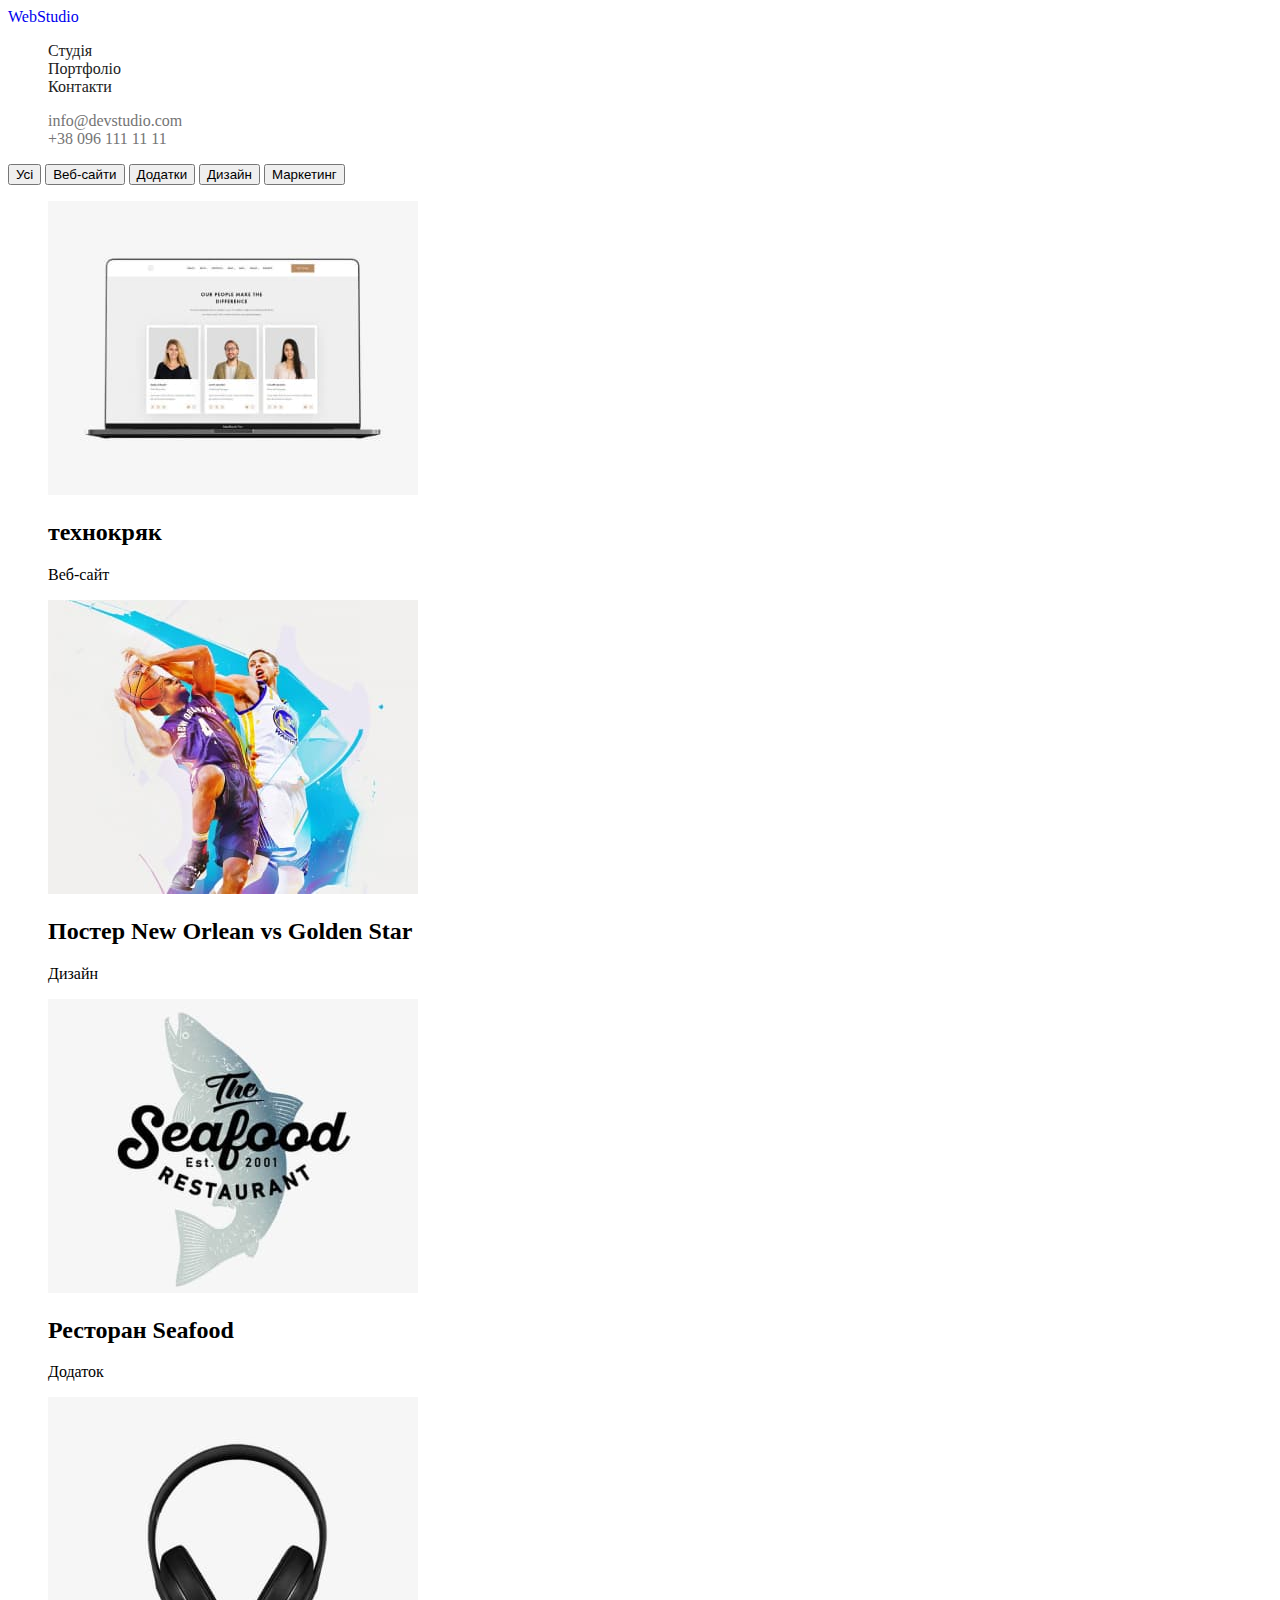
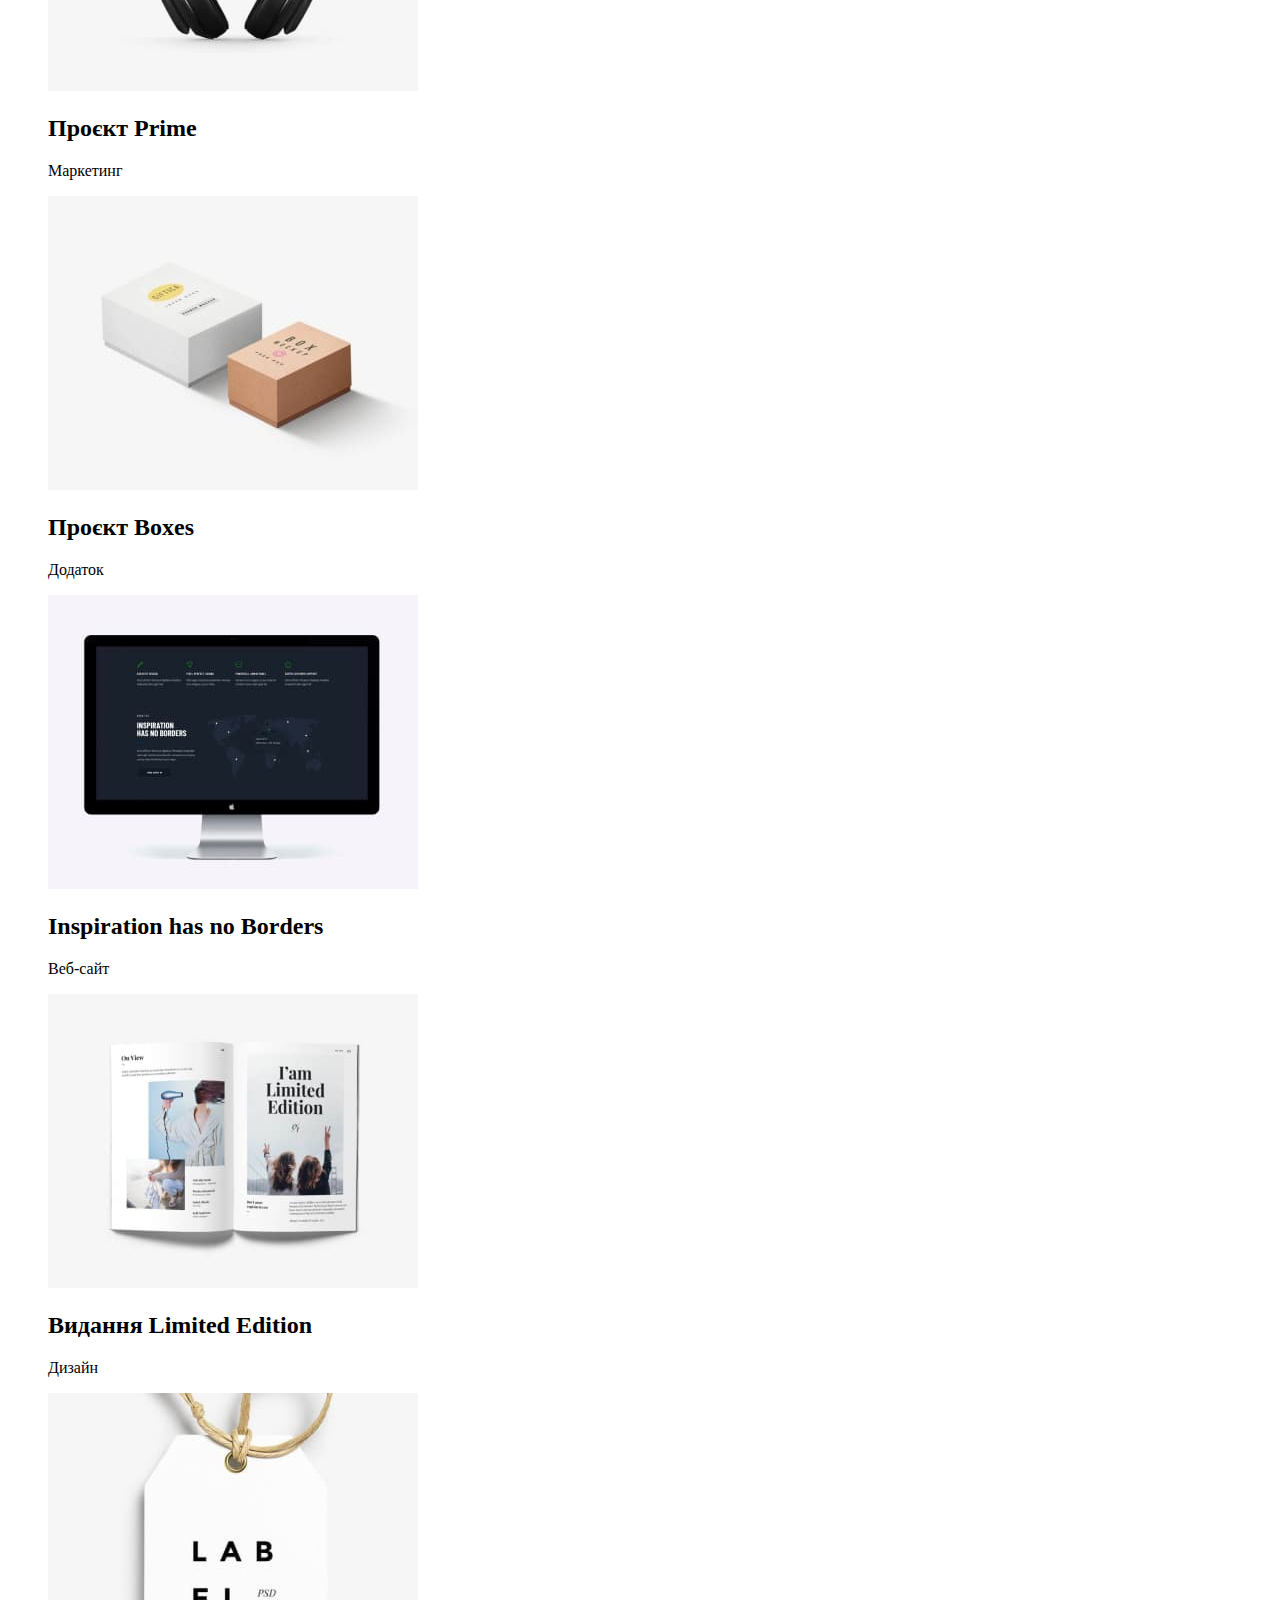
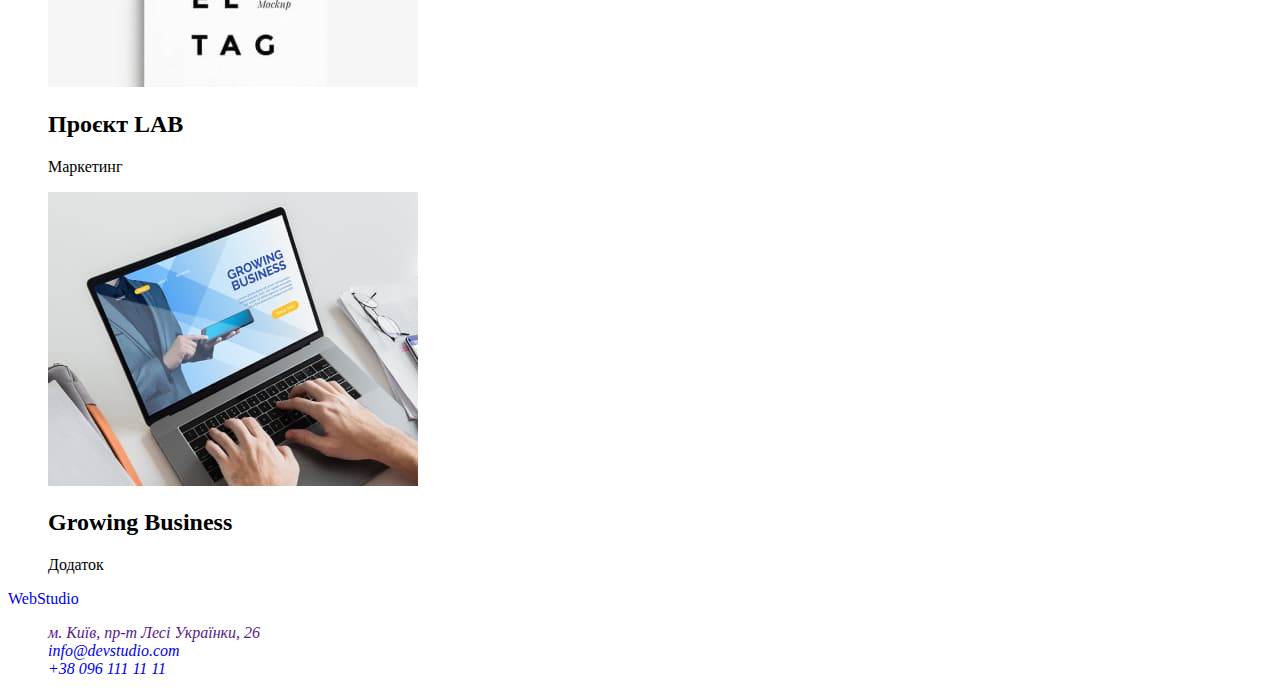
==== portfolio.html @ ac85547f "day-two-work" ====
<!DOCTYPE html>
<html lang="uk">
  <head>
    <meta charset="UTF-8" />
    <meta http-equiv="X-UA-Compatible" content="IE=edge" />
    <meta name="viewport" content="width=device-width, initial-scale=1.0" />
    <title>Document</title>
    <link rel="stylesheet" href="./css/styles.css" />
  </head>
  <body>
    <header class="main-header">
      <nav>
        <a href="/"> WebStudio </a>
        <ul class="header-nav">
          <li><a class="header-nav" href="">Студія</a></li>
          <li><a class="header-nav" href="">Портфоліо</a></li>
          <li><a class="header-nav" href="">Контакти</a></li>
        </ul>
      </nav>
      <div>
        <ul>
          <li><a class="header-info" href="mailto:info@devstudio.com">info@devstudio.com</a></li>
          <li><a class="header-info" href="tel:+380961111111">+38 096 111 11 11</a></li>
        </ul>
      </div>
    </header>
    <main>
      <h1 class="title" hidden>заголовок 1</h1>
      <button type="button">Усі</button>
      <button type="button">Веб-сайти</button>
      <button type="button">Додатки</button>
      <button type="button">Дизайн</button>
      <button type="button">Маркетинг</button>
      <ul>
        <li>
          <img
            src="./images/portfolio/people.jpg"
            alt="ноутбук з видкритою сторінкою з людьми"
            width="370"
            height="294"
          />
          <h2>технокряк</h2>
          <p>Веб-сайт</p>
        </li>
        <li>
          <img
            src="./images/portfolio/basketball.jpg"
            alt="Постер з двума професійними гравцями в баскетбол"
            width="370"
            height="294"
          />
          <h2>Постер New Orlean vs Golden Star</h2>
          <p>Дизайн</p>
        </li>
        <li>
          <img
            src="./images/portfolio/seafood_logo.jpg"
            alt="Лого рибного ресторану "
            width="370"
            height="294"
          />
          <h2>Ресторан Seafood</h2>
          <p>Додаток</p>
        </li>
        <li>
          <img
            src="./images/portfolio/headphones.jpg"
            alt="повнорозмірні навушники"
            width="370"
            height="294"
          />
          <h2>Проєкт Prime</h2>
          <p>Маркетинг</p>
        </li>
        <li>
          <img
            src="./images/portfolio/boxes.jpg"
            alt="дві коробки на столі"
            width="370"
            height="294"
          />
          <h2>Проєкт Boxes</h2>
          <p>Додаток</p>
        </li>
        <li>
          <img
            src="./images/portfolio/imac.jpg"
            alt="компьютер з відкритою презентаціею"
            width="370"
            height="294"
          />
          <h2 lang="en">Inspiration has no Borders</h2>
          <p>Веб-сайт</p>
        </li>
        <li>
          <img
            src="./images/portfolio/book.jpg"
            alt="відкріта книга з різними фото"
            width="370"
            height="294"
          />
          <h2>Видання Limited Edition</h2>
          <p>Дизайн</p>
        </li>
        <li>
          <img
            src="./images/portfolio/tag.jpg"
            alt="бірка з надписом lab el tag"
            width="370"
            height="294"
          />
          <h2>Проєкт LAB</h2>
          <p>Маркетинг</p>
        </li>
        <li>
          <img
            src="./images/portfolio/macbook.jpg"
            alt="людина розроблюе рекламу"
            width="370"
            height="294"
          />
          <h2 lang="en">Growing Business</h2>
          <p>Додаток</p>
        </li>
      </ul>
    </main>
    <footer>
      <a href="/"> WebStudio </a>
      <address>
        <ul>
          <li><a href=""> м. Київ, пр-т Лесі Українки, 26 </a></li>
          <li><a href="mailto:info@devstudio.com">info@devstudio.com</a></li>
          <li><a href="tel:+380961111111">+38 096 111 11 11</a></li>
        </ul>
      </address>
    </footer>
  </body>
</html>
---- css/styles.css ----
:root {
        --brand-color-main: #212121;
        --brand-color-text: #757575;
        --brand-color-focus: #2196f3;
        --brand-background-color: #2f303a;
        --brand-secondery-background:#F5F4FA;
        --main-white: #ffffff ;
    }

 a {
    text-decoration: none;
}

 ul {
     list-style-type: none;
 }

 button {
      cursor: pointer;
  }

 body {
     background-color: var(--main-white);
     font-family: 'Roboto';
 }

 /* header */

 .logo-link {
    color: var(--brand-color-focus);
}

 .sec-logo {
    color: #212121;
}

 .header-nav {
    color: var(--brand-color-main);
}

 .header-info {
    color: var(--brand-color-text);
}

/* hero */
.hero {
    background-color: #2F303A;
}

.hero-tittle {
    font-family: 'Roboto';
        font-style: normal;
        font-weight: 900;
        font-size: 44px;
        line-height: 60px;
        text-align: center;
        letter-spacing: 0.06em;
        text-transform: uppercase;
    
        color: var(--main-white);
}

.button-hero{
    background-color:var(--brand-color-focus);
    color: var(--main-white);
}

/* second section*/

.sec-tittle {
    color: var(--brand-color-main) ;
}

.sec-paragraph {

    color: var(--brand-color-text);
}

/* about-us */

/* team */

.team{
    background-color: var(--brand-secondery-background);
}

.our-team{
 color: var(--brand-color-main);

}

.team-member{
    color: var(--brand-color-main);
}

.member-description {
    color: var(--brand-color-text) ;

}
 /* footer */

 .footer{
    background-color: var(--brand-background-color);
 }

.sec-logo-footer{
color: var(--main-white);
}

 .address{
    color: var(--main-white);
 }

 .footer-info{
    color: rgba(255, 255, 255, 0.6);
 }
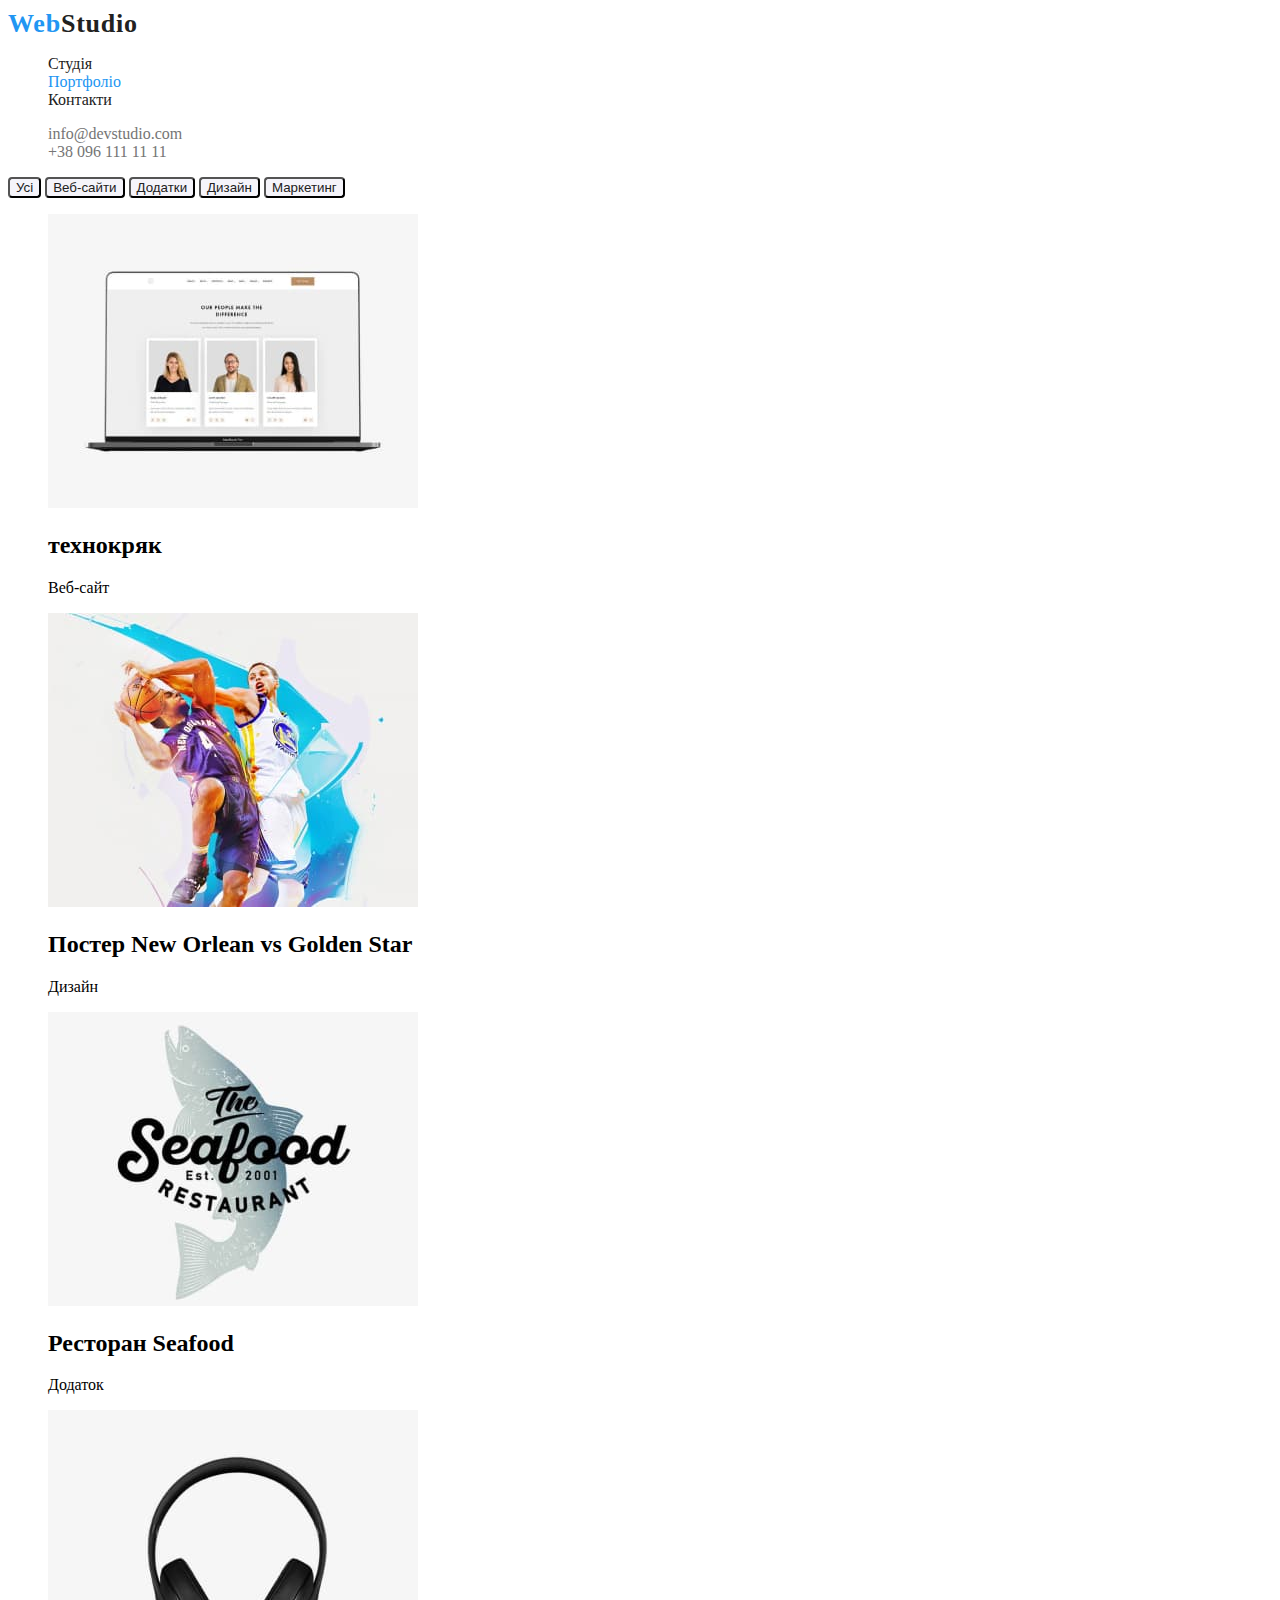
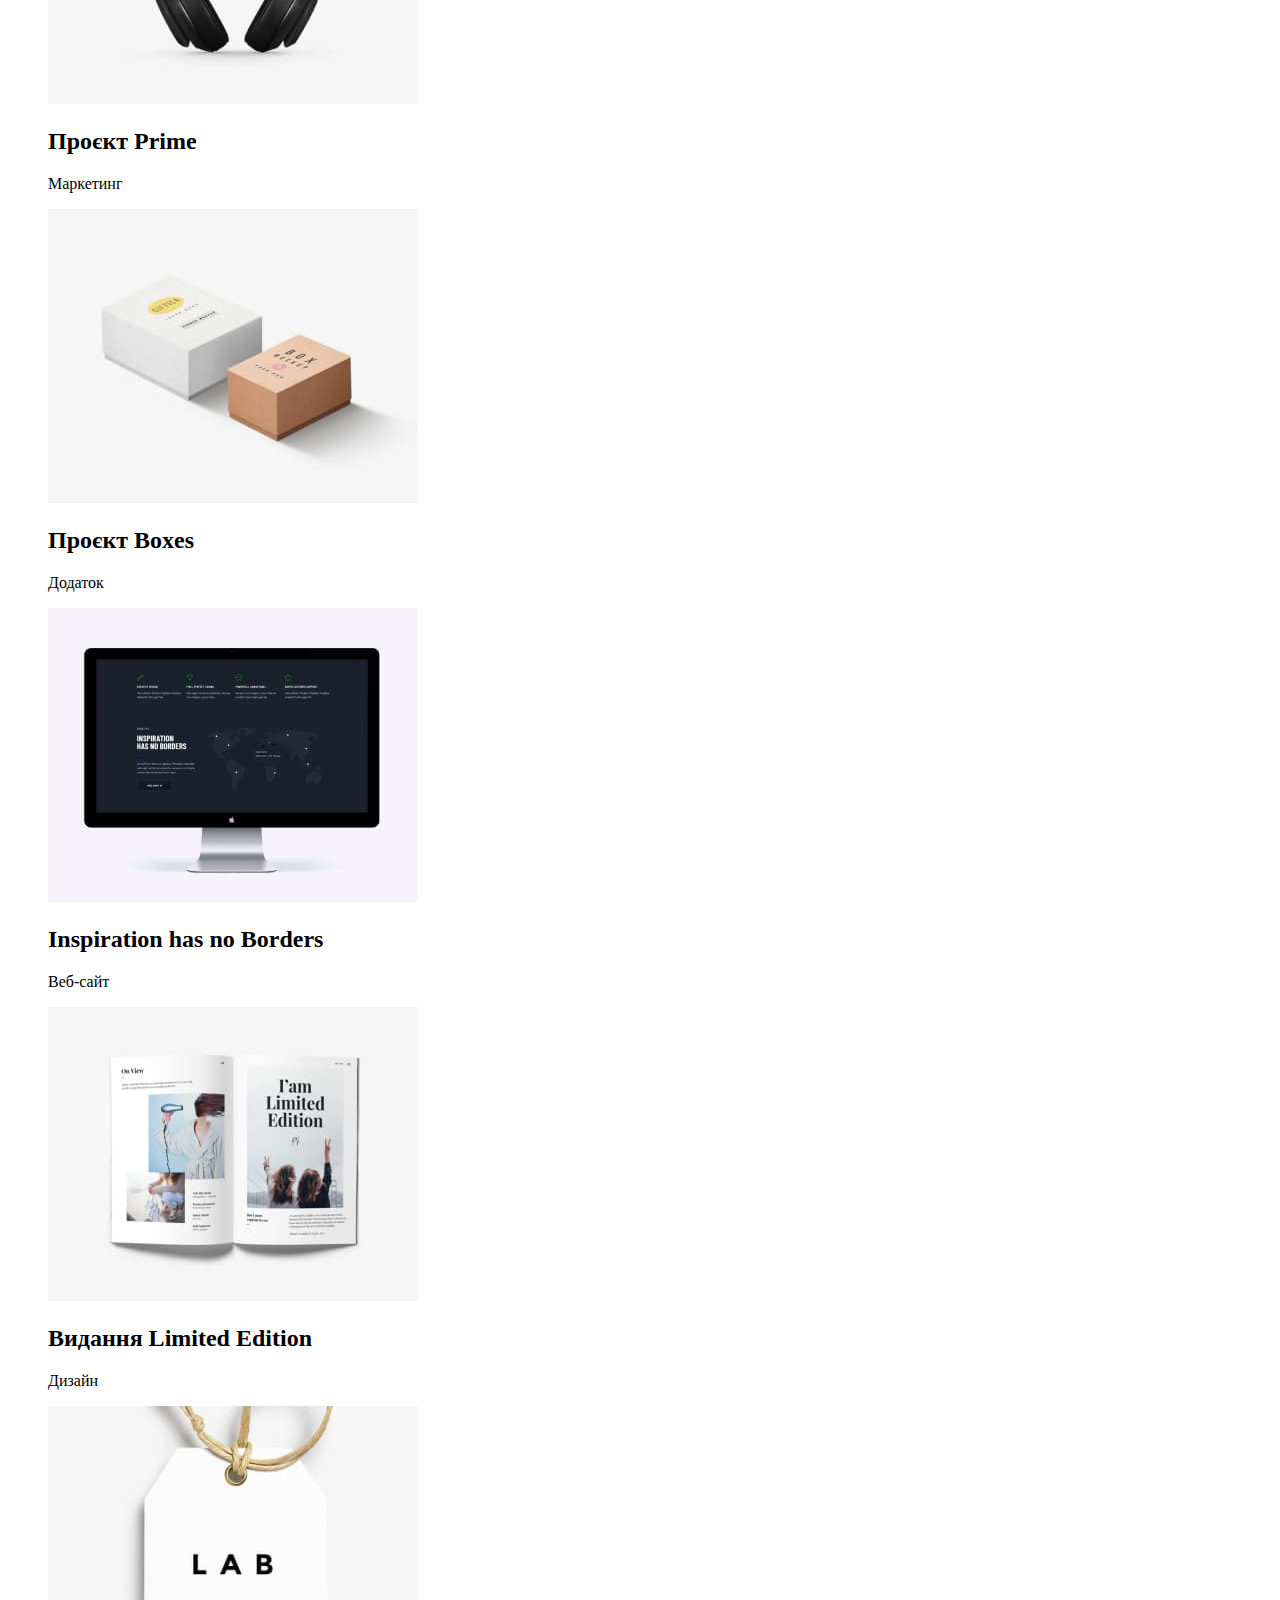
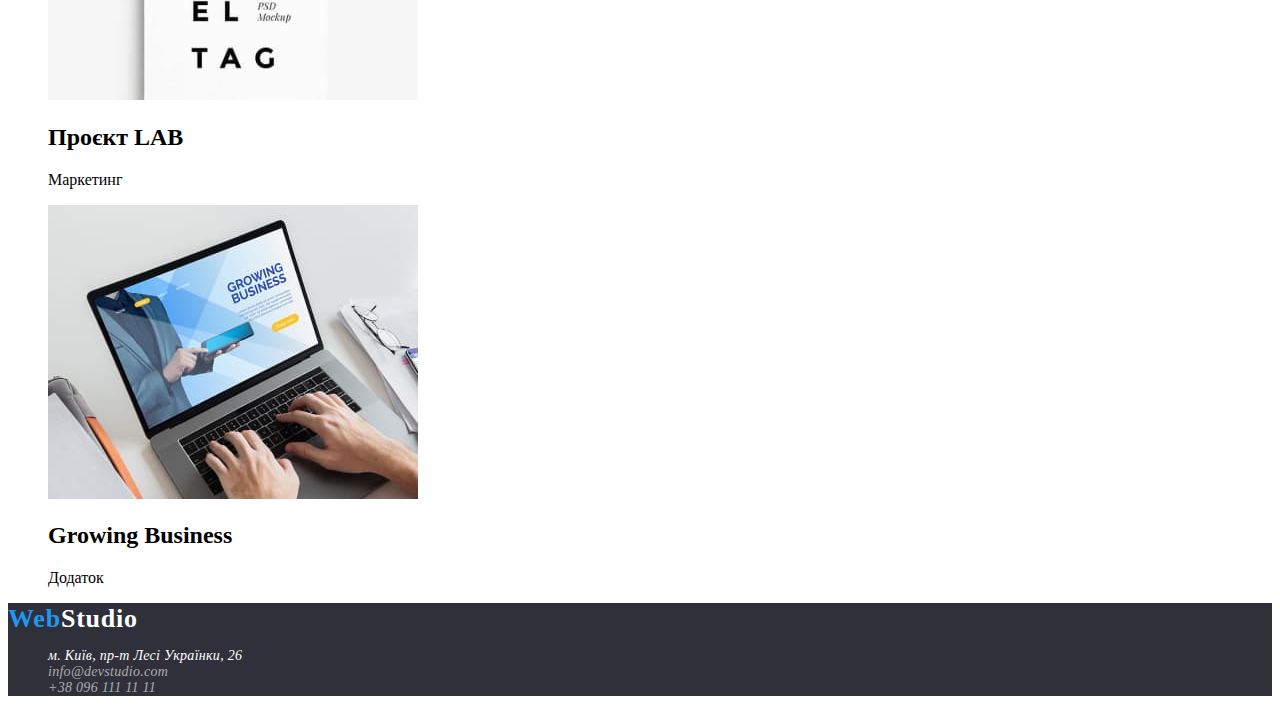
==== commit b513ed58: "update css file" ====
--- a/portfolio.html
+++ b/portfolio.html
@@ -8,12 +8,12 @@
     <link rel="stylesheet" href="./css/styles.css" />
   </head>
   <body>
-    <header class="main-header">
+    <header>
       <nav>
-        <a href="/"> WebStudio </a>
-        <ul class="header-nav">
+        <a href="/" class="logo-link"> Web<span class="sec-logo">Studio</span> </a>
+        <ul>
           <li><a class="header-nav" href="">Студія</a></li>
-          <li><a class="header-nav" href="">Портфоліо</a></li>
+          <li><a class="header-nav-portfolio" href="./portfolio.html">Портфоліо</a></li>
           <li><a class="header-nav" href="">Контакти</a></li>
         </ul>
       </nav>
@@ -25,112 +25,129 @@
       </div>
     </header>
     <main>
-      <h1 class="title" hidden>заголовок 1</h1>
-      <button type="button">Усі</button>
-      <button type="button">Веб-сайти</button>
-      <button type="button">Додатки</button>
-      <button type="button">Дизайн</button>
-      <button type="button">Маркетинг</button>
-      <ul>
-        <li>
-          <img
-            src="./images/portfolio/people.jpg"
-            alt="ноутбук з видкритою сторінкою з людьми"
-            width="370"
-            height="294"
-          />
-          <h2>технокряк</h2>
-          <p>Веб-сайт</p>
-        </li>
-        <li>
-          <img
-            src="./images/portfolio/basketball.jpg"
-            alt="Постер з двума професійними гравцями в баскетбол"
-            width="370"
-            height="294"
-          />
-          <h2>Постер New Orlean vs Golden Star</h2>
-          <p>Дизайн</p>
-        </li>
-        <li>
-          <img
-            src="./images/portfolio/seafood_logo.jpg"
-            alt="Лого рибного ресторану "
-            width="370"
-            height="294"
-          />
-          <h2>Ресторан Seafood</h2>
-          <p>Додаток</p>
-        </li>
-        <li>
-          <img
-            src="./images/portfolio/headphones.jpg"
-            alt="повнорозмірні навушники"
-            width="370"
-            height="294"
-          />
-          <h2>Проєкт Prime</h2>
-          <p>Маркетинг</p>
-        </li>
-        <li>
-          <img
-            src="./images/portfolio/boxes.jpg"
-            alt="дві коробки на столі"
-            width="370"
-            height="294"
-          />
-          <h2>Проєкт Boxes</h2>
-          <p>Додаток</p>
-        </li>
-        <li>
-          <img
-            src="./images/portfolio/imac.jpg"
-            alt="компьютер з відкритою презентаціею"
-            width="370"
-            height="294"
-          />
-          <h2 lang="en">Inspiration has no Borders</h2>
-          <p>Веб-сайт</p>
-        </li>
-        <li>
-          <img
-            src="./images/portfolio/book.jpg"
-            alt="відкріта книга з різними фото"
-            width="370"
-            height="294"
-          />
-          <h2>Видання Limited Edition</h2>
-          <p>Дизайн</p>
-        </li>
-        <li>
-          <img
-            src="./images/portfolio/tag.jpg"
-            alt="бірка з надписом lab el tag"
-            width="370"
-            height="294"
-          />
-          <h2>Проєкт LAB</h2>
-          <p>Маркетинг</p>
-        </li>
-        <li>
-          <img
-            src="./images/portfolio/macbook.jpg"
-            alt="людина розроблюе рекламу"
-            width="370"
-            height="294"
-          />
-          <h2 lang="en">Growing Business</h2>
-          <p>Додаток</p>
-        </li>
-      </ul>
+      <section class="potfolio-buttons">
+        <h1 class="title-portfolio" hidden>заголовок 1</h1>
+        <button class="portfolio-button" type="button">Усі</button>
+        <button class="portfolio-button" type="button">Веб-сайти</button>
+        <button class="portfolio-button" type="button">Додатки</button>
+        <button class="portfolio-button" type="button">Дизайн</button>
+        <button class="portfolio-button" type="button">Маркетинг</button>
+      </section>
+      <section class="our-work">
+        <ul>
+          <li>
+            <img
+              class="portfolio-img"
+              src="./images/portfolio/people.jpg"
+              alt="ноутбук з видкритою сторінкою з людьми"
+              width="370"
+              height="294"
+            />
+            <h2 class="portfolio-tittle">технокряк</h2>
+            <p class="portfolio-paragraph">Веб-сайт</p>
+          </li>
+          <li>
+            <img
+              class="portfolio-img"
+              src="./images/portfolio/basketball.jpg"
+              alt="Постер з двума професійними гравцями в баскетбол"
+              width="370"
+              height="294"
+            />
+            <h2 class="portfolio-tittle">Постер New Orlean vs Golden Star</h2>
+            <p class="portfolio-paragraph">Дизайн</p>
+          </li>
+          <li>
+            <img
+              class="portfolio-img"
+              src="./images/portfolio/seafood_logo.jpg"
+              alt="Лого рибного ресторану "
+              width="370"
+              height="294"
+            />
+            <h2 class="portfolio-tittle">Ресторан Seafood</h2>
+            <p class="portfolio-paragraph">Додаток</p>
+          </li>
+          <li>
+            <img
+              class="portfolio-img"
+              src="./images/portfolio/headphones.jpg"
+              alt="повнорозмірні навушники"
+              width="370"
+              height="294"
+            />
+            <h2 class="portfolio-tittle">Проєкт Prime</h2>
+            <p class="portfolio-paragraph">Маркетинг</p>
+          </li>
+          <li>
+            <img
+              class="portfolio-img"
+              src="./images/portfolio/boxes.jpg"
+              alt="дві коробки на столі"
+              width="370"
+              height="294"
+            />
+            <h2 class="portfolio-tittle">Проєкт Boxes</h2>
+            <p class="portfolio-paragraph">Додаток</p>
+          </li>
+          <li>
+            <img
+              class="portfolio-img"
+              src="./images/portfolio/imac.jpg"
+              alt="компьютер з відкритою презентаціею"
+              width="370"
+              height="294"
+            />
+            <h2 class="portfolio-tittle" lang="en">Inspiration has no Borders</h2>
+            <p class="portfolio-paragraph">Веб-сайт</p>
+          </li>
+          <li>
+            <img
+              class="portfolio-img"
+              src="./images/portfolio/book.jpg"
+              alt="відкріта книга з різними фото"
+              width="370"
+              height="294"
+            />
+            <h2 class="portfolio-tittle">Видання Limited Edition</h2>
+            <p class="portfolio-paragraph">Дизайн</p>
+          </li>
+          <li>
+            <img
+              class="portfolio-img"
+              src="./images/portfolio/tag.jpg"
+              alt="бірка з надписом lab el tag"
+              width="370"
+              height="294"
+            />
+            <h2 class="portfolio-tittle">Проєкт LAB</h2>
+            <p class="portfolio-paragraph">Маркетинг</p>
+          </li>
+          <li>
+            <img
+              class="portfolio-img"
+              src="./images/portfolio/macbook.jpg"
+              alt="людина розроблюе рекламу"
+              width="370"
+              height="294"
+            />
+            <h2 class="portfolio-tittle" lang="en">Growing Business</h2>
+            <p class="portfolio-paragraph">Додаток</p>
+          </li>
+        </ul>
+      </section>
     </main>
-    <footer>
-      <a href="/"> WebStudio </a>
+    <footer class="footer">
+      <a href="/" class="logo-link"> Web<span class="sec-logo-footer">Studio</span> </a>
       <address>
         <ul>
-          <li><a href=""> м. Київ, пр-т Лесі Українки, 26 </a></li>
-          <li><a href="mailto:info@devstudio.com">info@devstudio.com</a></li>
-          <li><a href="tel:+380961111111">+38 096 111 11 11</a></li>
+          <li>
+            <a class="address" href="https://goo.gl/maps/sXkZo2p6Jg7kgzVbA">
+              м. Київ, пр-т Лесі Українки, 26
+            </a>
+          </li>
+          <li><a class="footer-info" href="mailto:info@devstudio.com">info@devstudio.com</a></li>
+          <li><a class="footer-info" href="tel:+380961111111">+38 096 111 11 11</a></li>
         </ul>
       </address>
     </footer>
--- a/css/styles.css
+++ b/css/styles.css
@@ -29,15 +29,48 @@
 
  .logo-link {
     color: var(--brand-color-focus);
+    font-family: 'Raleway';
+        font-style: normal;
+        font-weight: 700;
+        font-size: 26px;
+        line-height: 31px;
+        letter-spacing: 0.03em;
 }
 
  .sec-logo {
     color: #212121;
+    font-family: 'Raleway';
+        font-style: normal;
+        font-weight: 700;
+        font-size: 26px;
+        line-height: 31px;
+        letter-spacing: 0.03em;
 }
 
  .header-nav {
     color: var(--brand-color-main);
 }
+
+.header-nav:hover{
+    color: var(--brand-color-focus);
+}
+
+.header-nav:focus {
+    color: var(--brand-color-focus);
+}
+
+.header-nav-portfolio{
+    color: var(--brand-color-focus);
+}
+
+.header-nav-portfolio:hover {
+    color: var(--brand-color-focus);
+}
+
+.header-nav-portfolio:focus{
+    color: var(--brand-color-focus);
+}
+
 
  .header-info {
     color: var(--brand-color-text);
@@ -66,7 +99,7 @@
     color: var(--main-white);
 }
 
-/* second section*/
+/* about us */
 
 .sec-tittle {
     color: var(--brand-color-main) ;
@@ -77,7 +110,11 @@
     color: var(--brand-color-text);
 }
 
-/* about-us */
+/* about us img */
+ 
+.tittle-about-us{
+    color: var(--brand-color-main)
+}
 
 /* team */
 
@@ -102,6 +139,12 @@
 
  .footer{
     background-color: var(--brand-background-color);
+    font-family: 'Roboto';
+        font-style: normal;
+        font-weight: 500;
+        font-size: 14px;
+        line-height: 16px;
+        letter-spacing: 0.02em;
  }
 
 .sec-logo-footer{
@@ -114,4 +157,19 @@
 
  .footer-info{
     color: rgba(255, 255, 255, 0.6);
- }+ }
+
+ /* portfolio */
+
+ .portfolio-button{
+    background-color: var(--brand-secondery-background);
+    color: var(--brand-color-main);
+    border-radius: 4px;
+ }
+ .portfolio-button:hover{
+    background-color: var(--brand-color-focus);
+    color: var(--main-white);
+ }
+ .portfolio-button:focus{
+    background-color: var(--brand-color-focus);
+    color: var(--main-white);}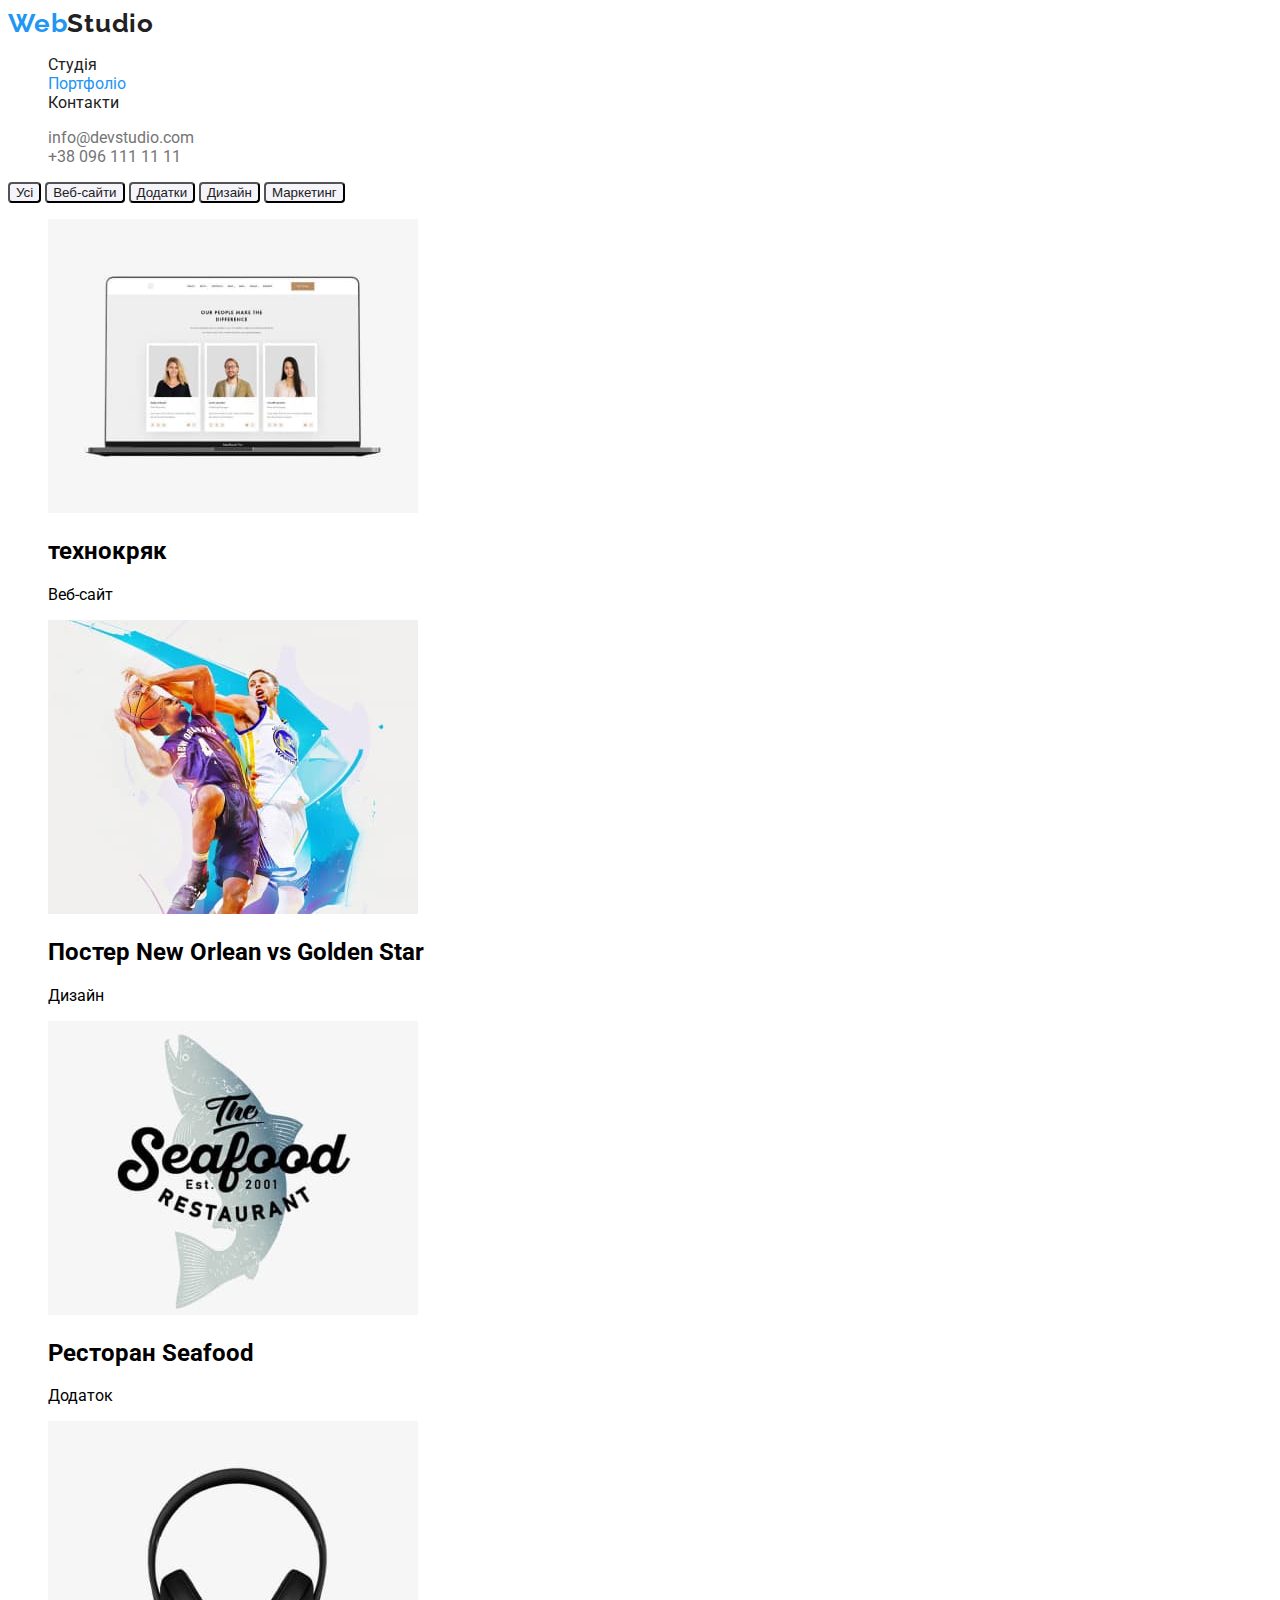
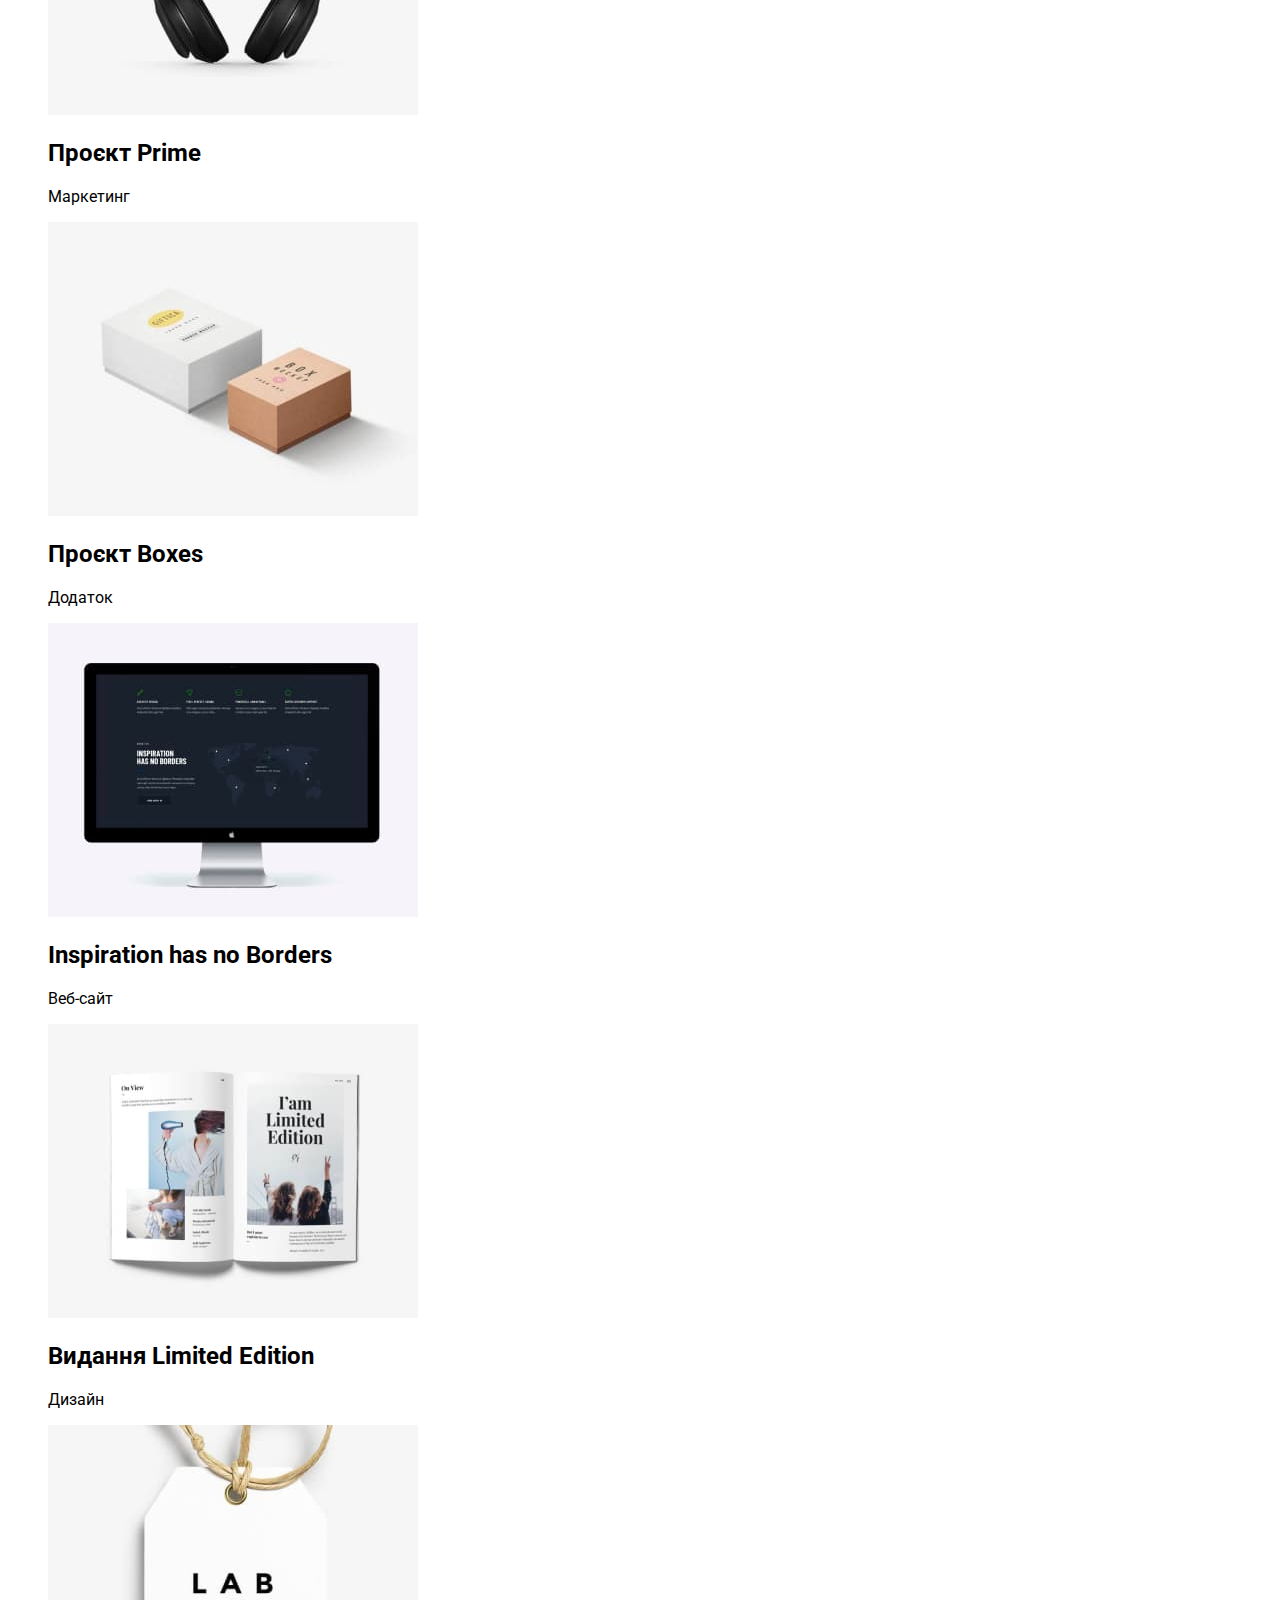
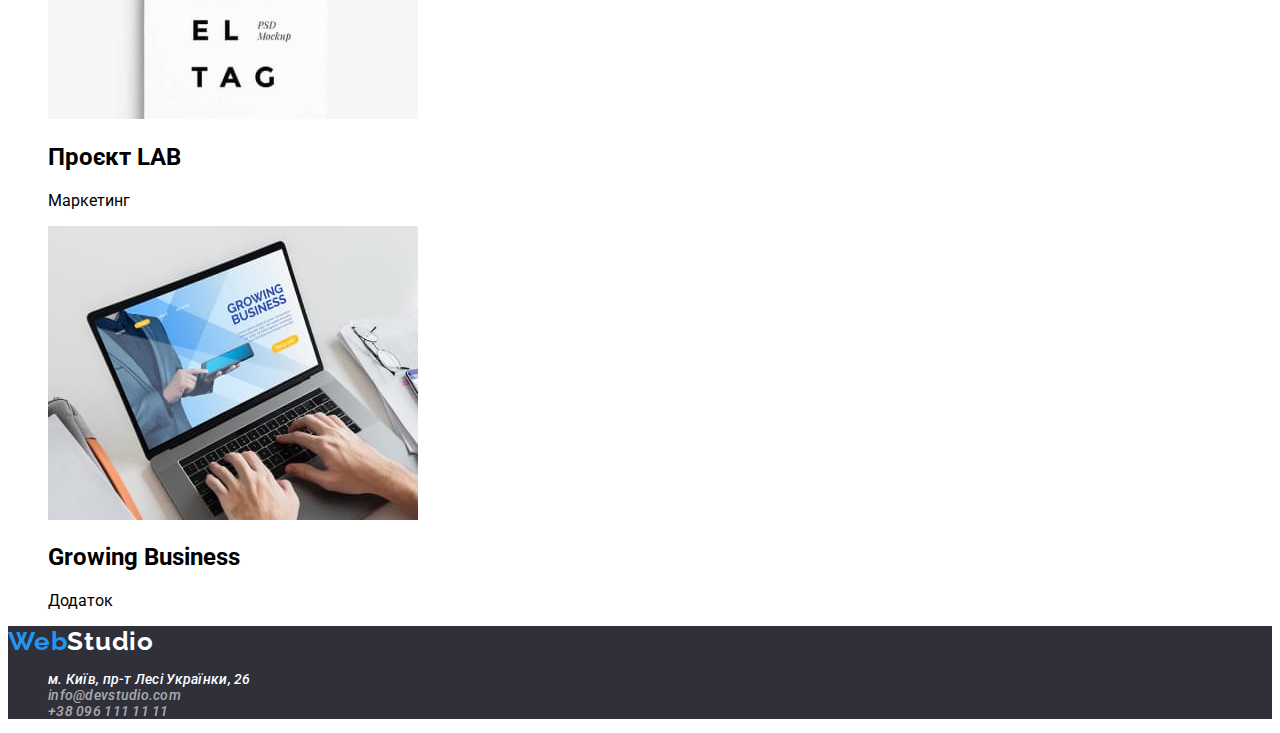
==== commit 80c299a6: "fixes" ====
--- a/portfolio.html
+++ b/portfolio.html
@@ -5,6 +5,10 @@
     <meta http-equiv="X-UA-Compatible" content="IE=edge" />
     <meta name="viewport" content="width=device-width, initial-scale=1.0" />
     <title>Document</title>
+    <link
+      href="https://fonts.googleapis.com/css2?family=Raleway:wght@700&family=Roboto:wght@400;500;700;900&display=swap"
+      rel="stylesheet"
+    />
     <link rel="stylesheet" href="./css/styles.css" />
   </head>
   <body>
--- a/css/styles.css
+++ b/css/styles.css
@@ -103,17 +103,37 @@
 
 .sec-tittle {
     color: var(--brand-color-main) ;
+    font-family: 'Roboto';
+        font-style: normal;
+        font-weight: 700;
+        font-size: 14px;
+        line-height: 16px;
+        letter-spacing: 0.03em;
+        text-transform: uppercase;
 }
 
 .sec-paragraph {
-
     color: var(--brand-color-text);
+font-family: 'Roboto';
+    font-style: normal;
+    font-weight: 400;
+    font-size: 14px;
+    line-height: 24px;
+    letter-spacing: 0.03em;
+
 }
 
 /* about us img */
  
-.tittle-about-us{
+.tittle-about-us-img{
     color: var(--brand-color-main)
+    font-family: 'Roboto';
+        font-style: normal;
+        font-weight: 700;
+        font-size: 36px;
+        line-height: 42px;
+        text-align: center;
+        letter-spacing: 0.03em;
 }
 
 /* team */
@@ -124,16 +144,35 @@
 
 .our-team{
  color: var(--brand-color-main);
-
+font-family: 'Roboto';
+    font-style: normal;
+    font-weight: 700;
+    font-size: 36px;
+    line-height: 42px;
+    text-align: center;
+    letter-spacing: 0.03em;
 }
 
 .team-member{
     color: var(--brand-color-main);
+    font-family: 'Roboto';
+        font-style: normal;
+        font-weight: 500;
+        font-size: 16px;
+        line-height: 19px;
+        text-align: center;
+        letter-spacing: 0.03em;
 }
 
 .member-description {
     color: var(--brand-color-text) ;
-
+    font-family: 'Roboto';
+    font-style: normal;
+    font-weight: 400;
+    font-size: 16px;
+    line-height: 19px;
+    text-align: center;
+    letter-spacing: 0.03em;
 }
  /* footer */
 
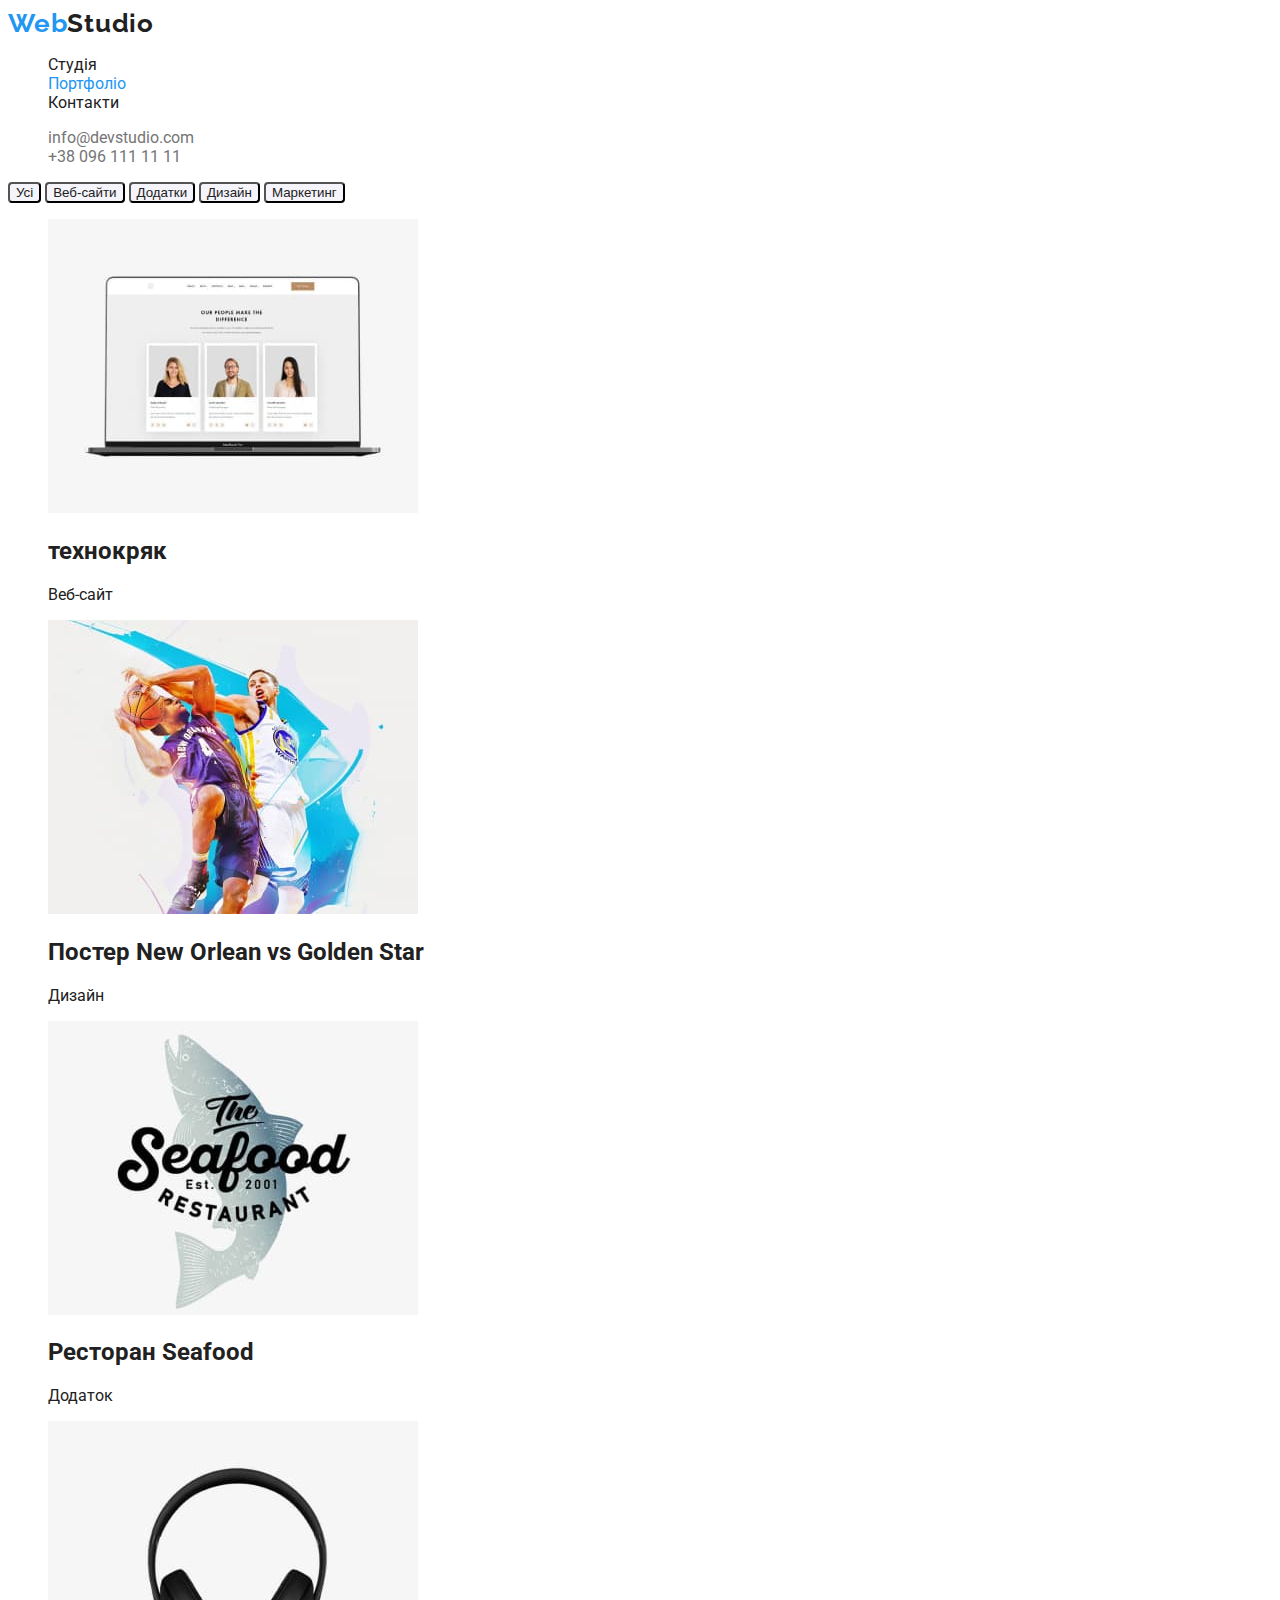
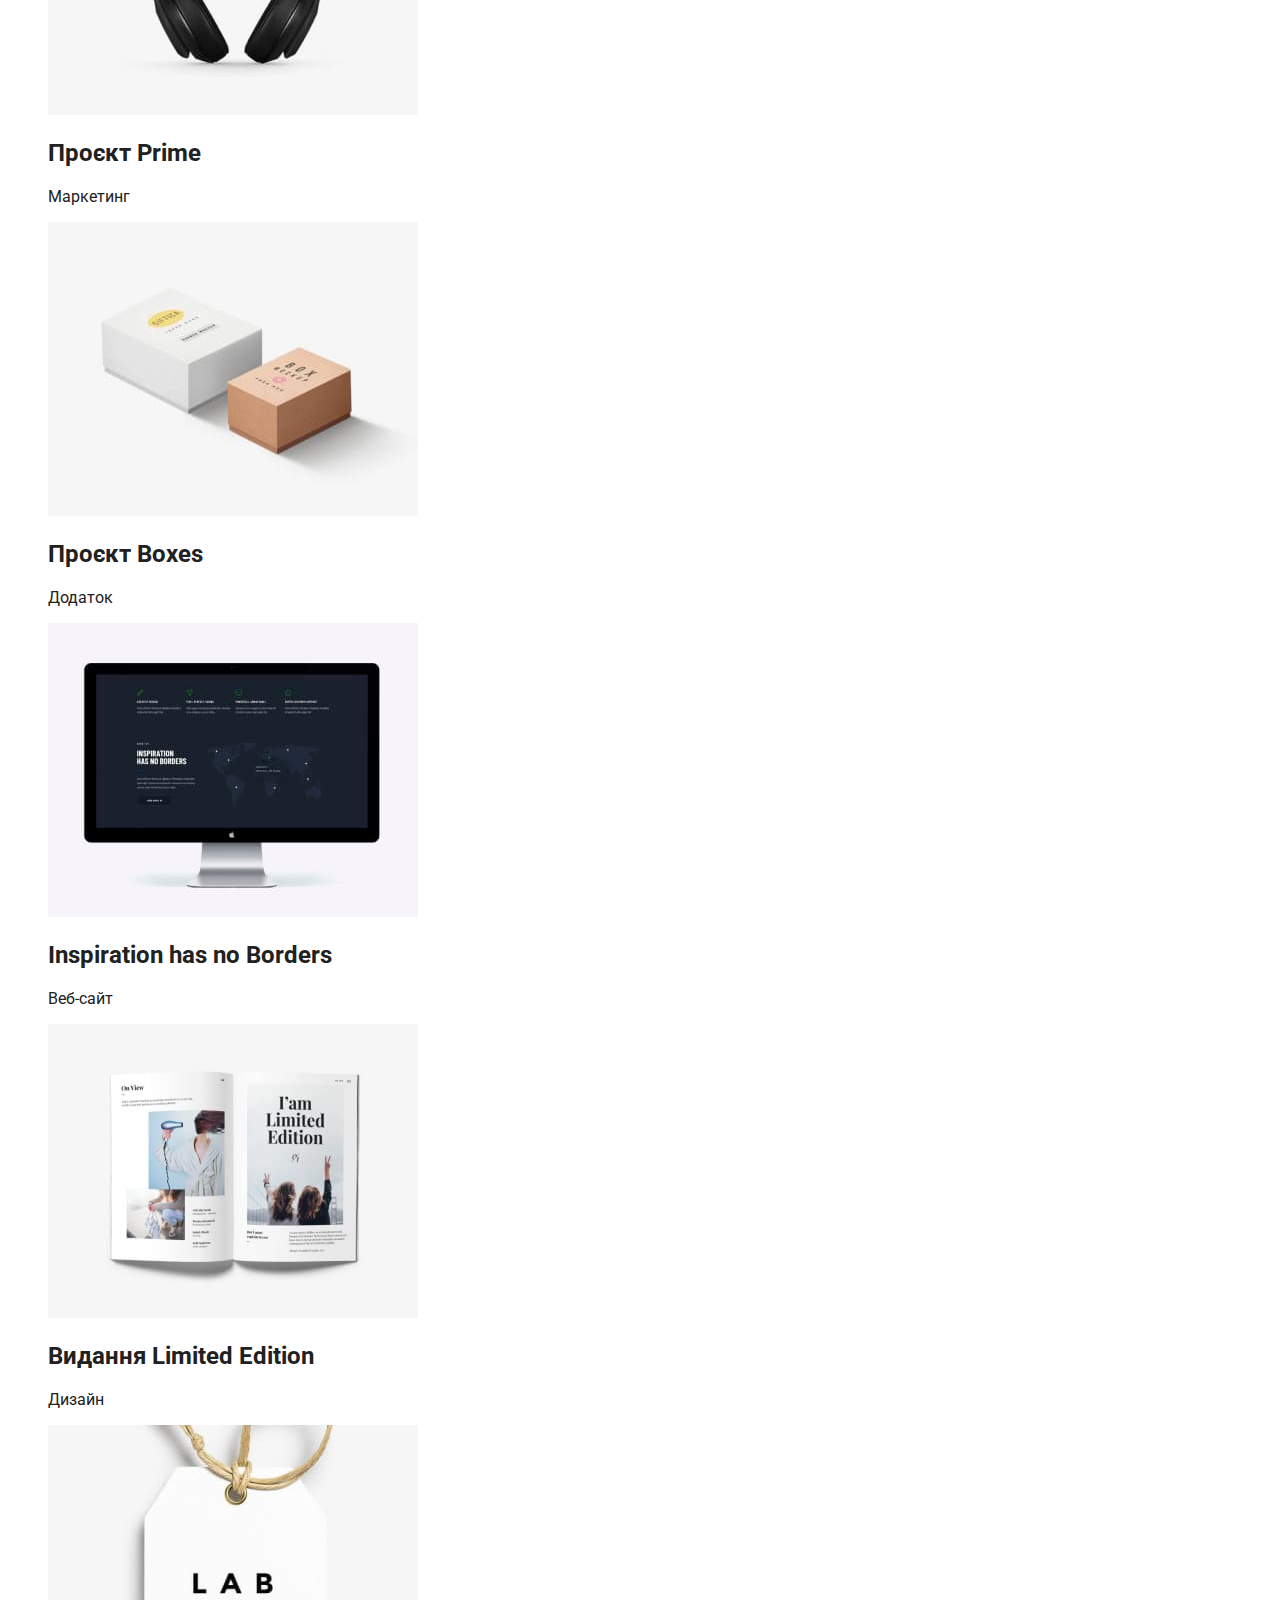
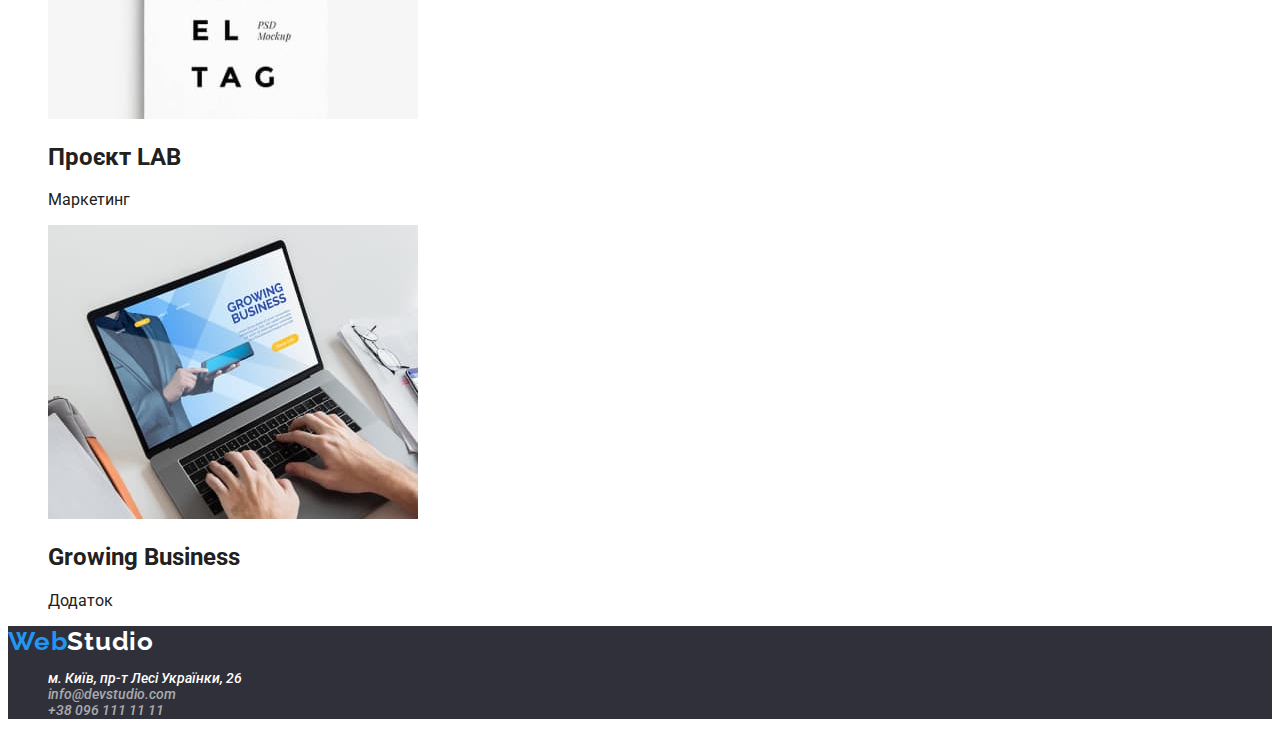
==== commit f6084da9: "final work" ====
--- a/portfolio.html
+++ b/portfolio.html
@@ -16,7 +16,7 @@
       <nav>
         <a href="/" class="logo-link"> Web<span class="sec-logo">Studio</span> </a>
         <ul>
-          <li><a class="header-nav" href="">Студія</a></li>
+          <li><a class="header-nav" href="./index.html">Студія</a></li>
           <li><a class="header-nav-portfolio" href="./portfolio.html">Портфоліо</a></li>
           <li><a class="header-nav" href="">Контакти</a></li>
         </ul>
--- a/css/styles.css
+++ b/css/styles.css
@@ -23,6 +23,7 @@
  body {
      background-color: var(--main-white);
      font-family: 'Roboto';
+     color: var(--brand-color-main);
  }
 
  /* header */
@@ -33,17 +34,17 @@
         font-style: normal;
         font-weight: 700;
         font-size: 26px;
-        line-height: 31px;
+        line-height: 1.19;
         letter-spacing: 0.03em;
 }
 
  .sec-logo {
-    color: #212121;
+    color:var(--brand-color-main);
     font-family: 'Raleway';
         font-style: normal;
         font-weight: 700;
         font-size: 26px;
-        line-height: 31px;
+        line-height: 1.19;
         letter-spacing: 0.03em;
 }
 
@@ -59,6 +60,10 @@
     color: var(--brand-color-focus);
 }
 
+.header-nav-index{
+    color: var(--brand-color-focus);
+}
+
 .header-nav-portfolio{
     color: var(--brand-color-focus);
 }
@@ -70,10 +75,17 @@
 .header-nav-portfolio:focus{
     color: var(--brand-color-focus);
 }
-
 
  .header-info {
     color: var(--brand-color-text);
+}
+
+.header-info:focus{
+    color:var(--brand-color-focus);
+}
+
+.header-info:hover{
+    color: var(--brand-color-focus);
 }
 
 /* hero */
@@ -82,14 +94,10 @@
 }
 
 .hero-tittle {
-    font-family: 'Roboto';
         font-style: normal;
         font-weight: 900;
         font-size: 44px;
-        line-height: 60px;
-        text-align: center;
-        letter-spacing: 0.06em;
-        text-transform: uppercase;
+        line-height: 1,36;
     
         color: var(--main-white);
 }
@@ -99,26 +107,27 @@
     color: var(--main-white);
 }
 
+.button-hero:hover
+
 /* about us */
 
 .sec-tittle {
-    color: var(--brand-color-main) ;
-    font-family: 'Roboto';
+
+
         font-style: normal;
         font-weight: 700;
         font-size: 14px;
-        line-height: 16px;
+        line-height: 1.14;
         letter-spacing: 0.03em;
         text-transform: uppercase;
 }
 
 .sec-paragraph {
-    color: var(--brand-color-text);
-font-family: 'Roboto';
+
     font-style: normal;
     font-weight: 400;
     font-size: 14px;
-    line-height: 24px;
+    line-height: 1.71;
     letter-spacing: 0.03em;
 
 }
@@ -126,14 +135,12 @@
 /* about us img */
  
 .tittle-about-us-img{
-    color: var(--brand-color-main)
-    font-family: 'Roboto';
+
+
         font-style: normal;
         font-weight: 700;
         font-size: 36px;
-        line-height: 42px;
-        text-align: center;
-        letter-spacing: 0.03em;
+        line-height:1.16;
 }
 
 /* team */
@@ -143,50 +150,42 @@
 }
 
 .our-team{
- color: var(--brand-color-main);
-font-family: 'Roboto';
+
     font-style: normal;
     font-weight: 700;
     font-size: 36px;
-    line-height: 42px;
-    text-align: center;
-    letter-spacing: 0.03em;
+    line-height: 1.16;
 }
 
 .team-member{
-    color: var(--brand-color-main);
-    font-family: 'Roboto';
+
+
         font-style: normal;
         font-weight: 500;
         font-size: 16px;
-        line-height: 19px;
-        text-align: center;
-        letter-spacing: 0.03em;
+        line-height: 1.18;
 }
 
 .member-description {
-    color: var(--brand-color-text) ;
-    font-family: 'Roboto';
+
+
+
     font-style: normal;
     font-weight: 400;
     font-size: 16px;
-    line-height: 19px;
-    text-align: center;
-    letter-spacing: 0.03em;
+    line-height: 1.18;
 }
  /* footer */
 
  .footer{
     background-color: var(--brand-background-color);
-    font-family: 'Roboto';
         font-style: normal;
         font-weight: 500;
         font-size: 14px;
-        line-height: 16px;
-        letter-spacing: 0.02em;
- }
-
-.sec-logo-footer{
+        line-height: 1.14;
+ }
+
+ .sec-logo-footer{
 color: var(--main-white);
 }
 
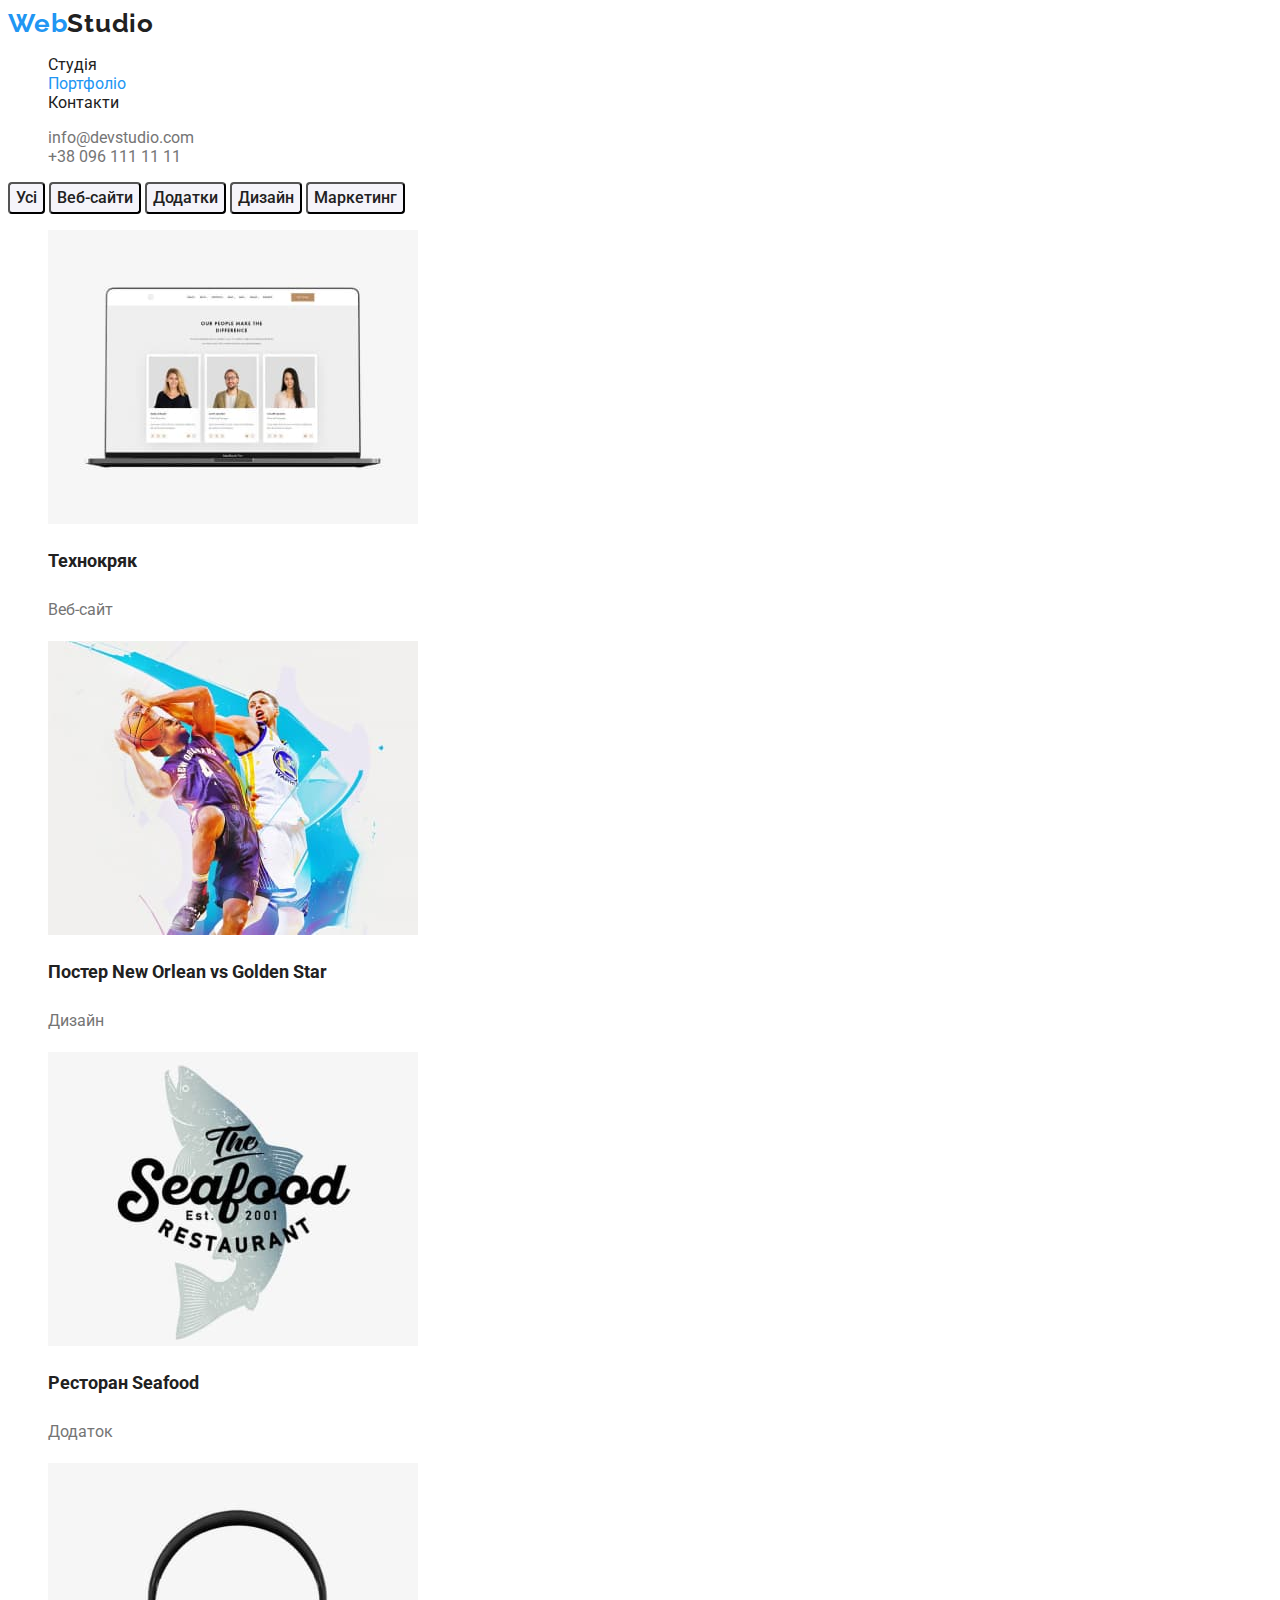
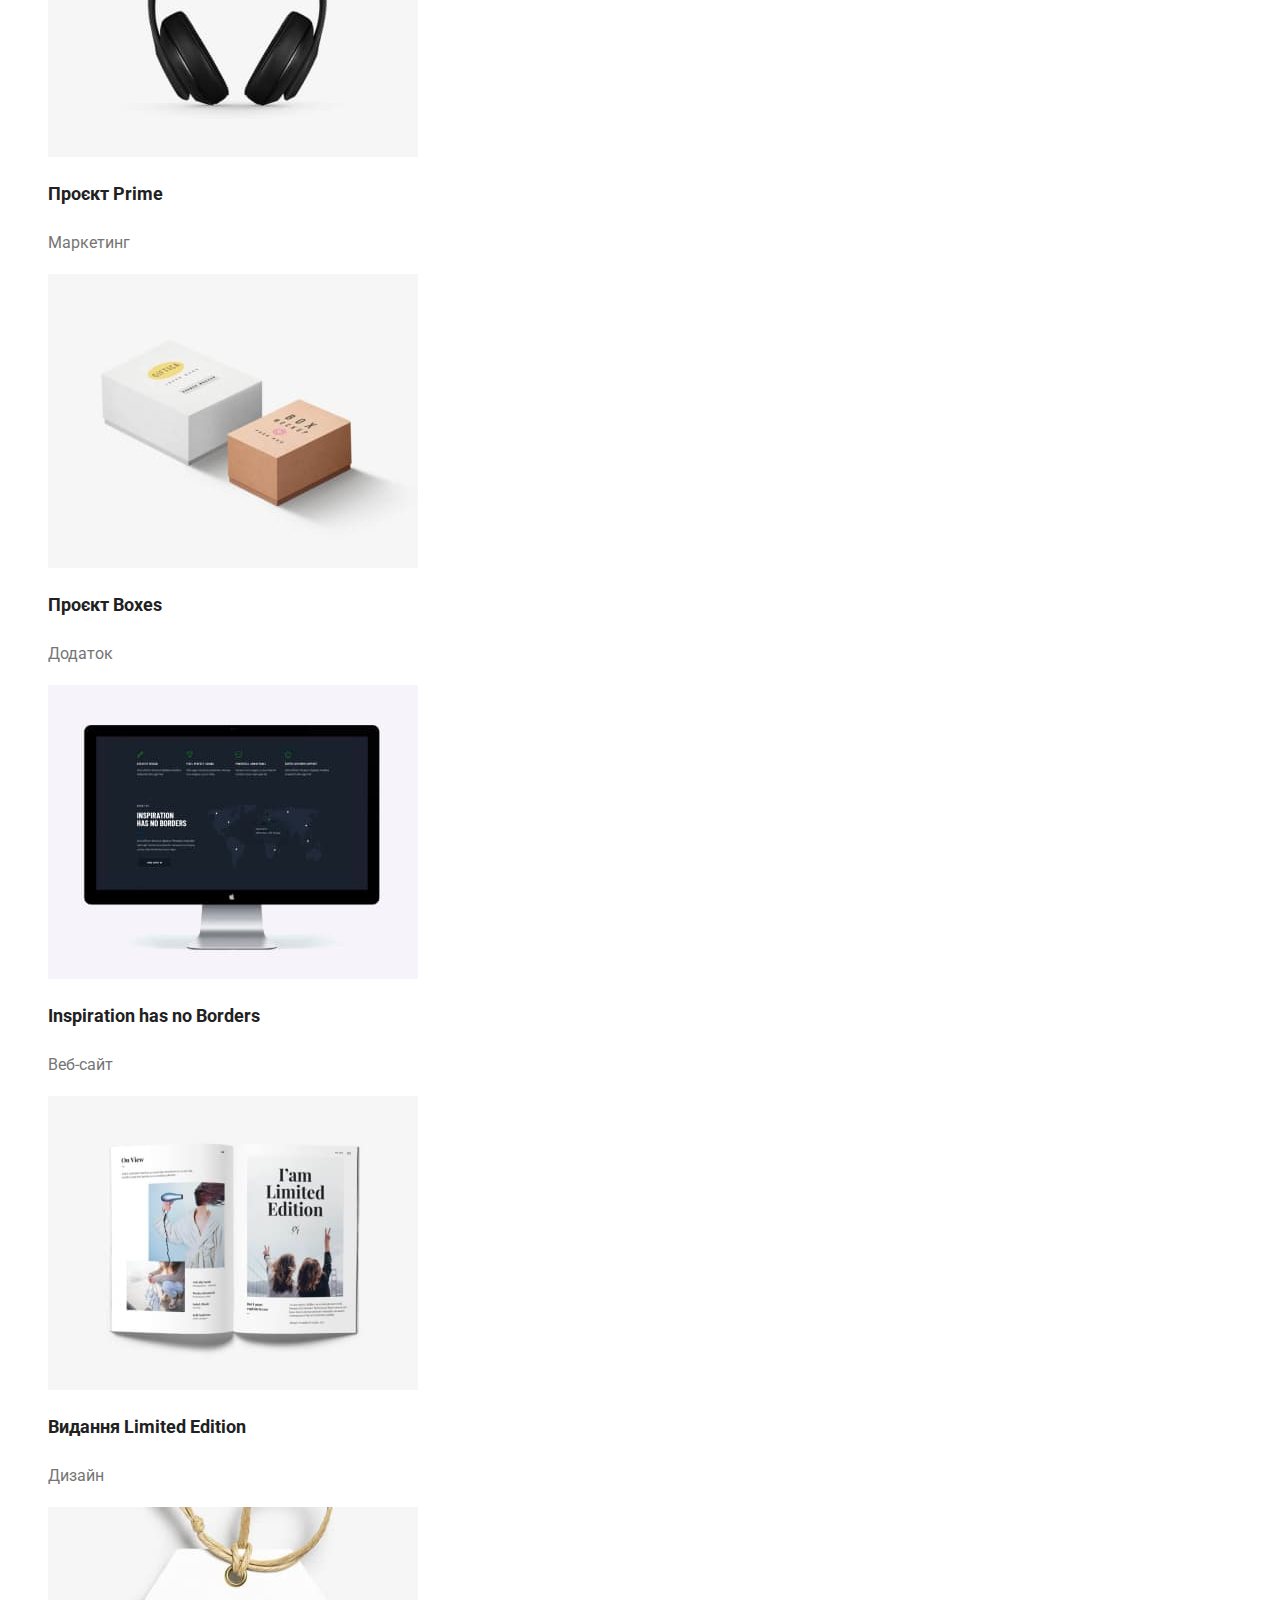
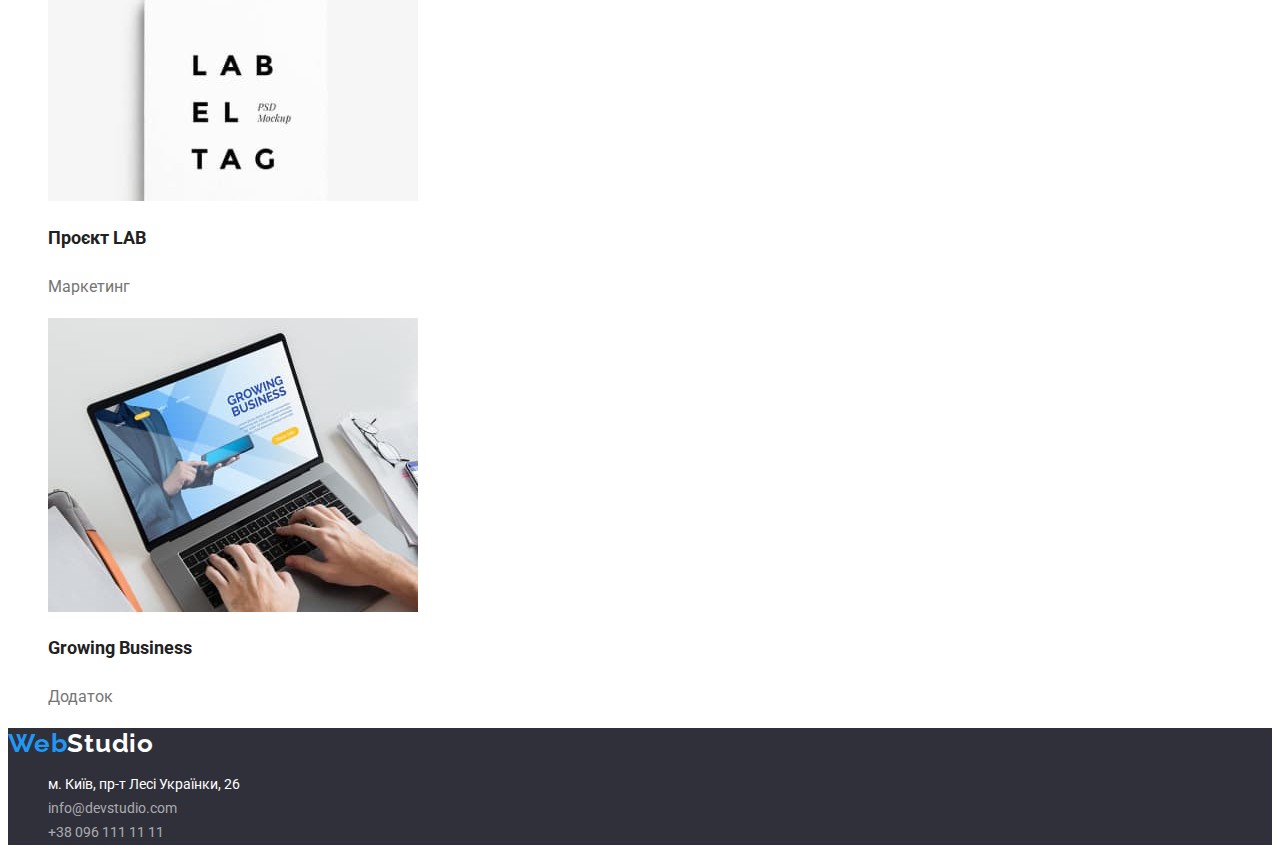
==== commit e7d86e56: "changes" ====
--- a/portfolio.html
+++ b/portfolio.html
@@ -4,7 +4,7 @@
     <meta charset="UTF-8" />
     <meta http-equiv="X-UA-Compatible" content="IE=edge" />
     <meta name="viewport" content="width=device-width, initial-scale=1.0" />
-    <title>Document</title>
+    <title>Портфоліо</title>
     <link
       href="https://fonts.googleapis.com/css2?family=Raleway:wght@700&family=Roboto:wght@400;500;700;900&display=swap"
       rel="stylesheet"
@@ -47,7 +47,7 @@
               width="370"
               height="294"
             />
-            <h2 class="portfolio-tittle">технокряк</h2>
+            <h2 class="portfolio-tittle">Технокряк</h2>
             <p class="portfolio-paragraph">Веб-сайт</p>
           </li>
           <li>
--- a/css/styles.css
+++ b/css/styles.css
@@ -103,11 +103,14 @@
 }
 
 .button-hero{
+    font-family: 'Roboto';
+        font-style: normal;
+        font-weight: 700;
+        font-size: 16px;
+        line-height: 1.87;
     background-color:var(--brand-color-focus);
     color: var(--main-white);
 }
-
-.button-hero:hover
 
 /* about us */
 
@@ -123,7 +126,7 @@
 }
 
 .sec-paragraph {
-
+color: var(--brand-color-text);
     font-style: normal;
     font-weight: 400;
     font-size: 14px;
@@ -158,22 +161,19 @@
 }
 
 .team-member{
-
-
-        font-style: normal;
-        font-weight: 500;
+    font-style: normal;
+    font-weight: 500;
+    font-size: 16px;
+    line-height: 1.19;
+}
+
+.member-description {
+    color: var(--brand-color-text);
+    font-family: 'Roboto';
+        font-style: normal;
+        font-weight: 400;
         font-size: 16px;
-        line-height: 1.18;
-}
-
-.member-description {
-
-
-
-    font-style: normal;
-    font-weight: 400;
-    font-size: 16px;
-    line-height: 1.18;
+        line-height: 1.19;
 }
  /* footer */
 
@@ -190,16 +190,46 @@
 }
 
  .address{
-    color: var(--main-white);
- }
+   color: var(--main-white);
+    font-style: normal;
+    font-weight: 400;
+    font-size: 14px;
+    line-height: 1.71;
+ } 
+
+.address:hover{
+    color: var(--brand-color-focus);
+}
+
+.address:focus {
+    color: var(--brand-color-focus);
+}
 
  .footer-info{
     color: rgba(255, 255, 255, 0.6);
- }
+    font-family: 'Roboto';
+        font-style: normal;
+        font-weight: 400;
+        font-size: 14px;
+        line-height: 1.71;
+ }
+
+.footer-info:hover{
+    color: var(--brand-color-focus);
+}
+
+.footer-info:focus{
+    color: var(--brand-color-focus);
+}
 
  /* portfolio */
 
  .portfolio-button{
+    font-family: 'Roboto';
+        font-style: normal;
+        font-weight: 500;
+        font-size: 16px;
+        line-height: 1.63;
     background-color: var(--brand-secondery-background);
     color: var(--brand-color-main);
     border-radius: 4px;
@@ -210,4 +240,17 @@
  }
  .portfolio-button:focus{
     background-color: var(--brand-color-focus);
-    color: var(--main-white);}+    color: var(--main-white);}
+    .portfolio-tittle{
+        font-style: normal;
+            font-weight: 700;
+            font-size: 18px;
+            line-height: 2 ;
+    }
+    .portfolio-paragraph{
+        color: var(--brand-color-text);
+        font-style: normal;
+            font-weight: 400;
+            font-size: 16px;
+            line-height: 30px;
+    }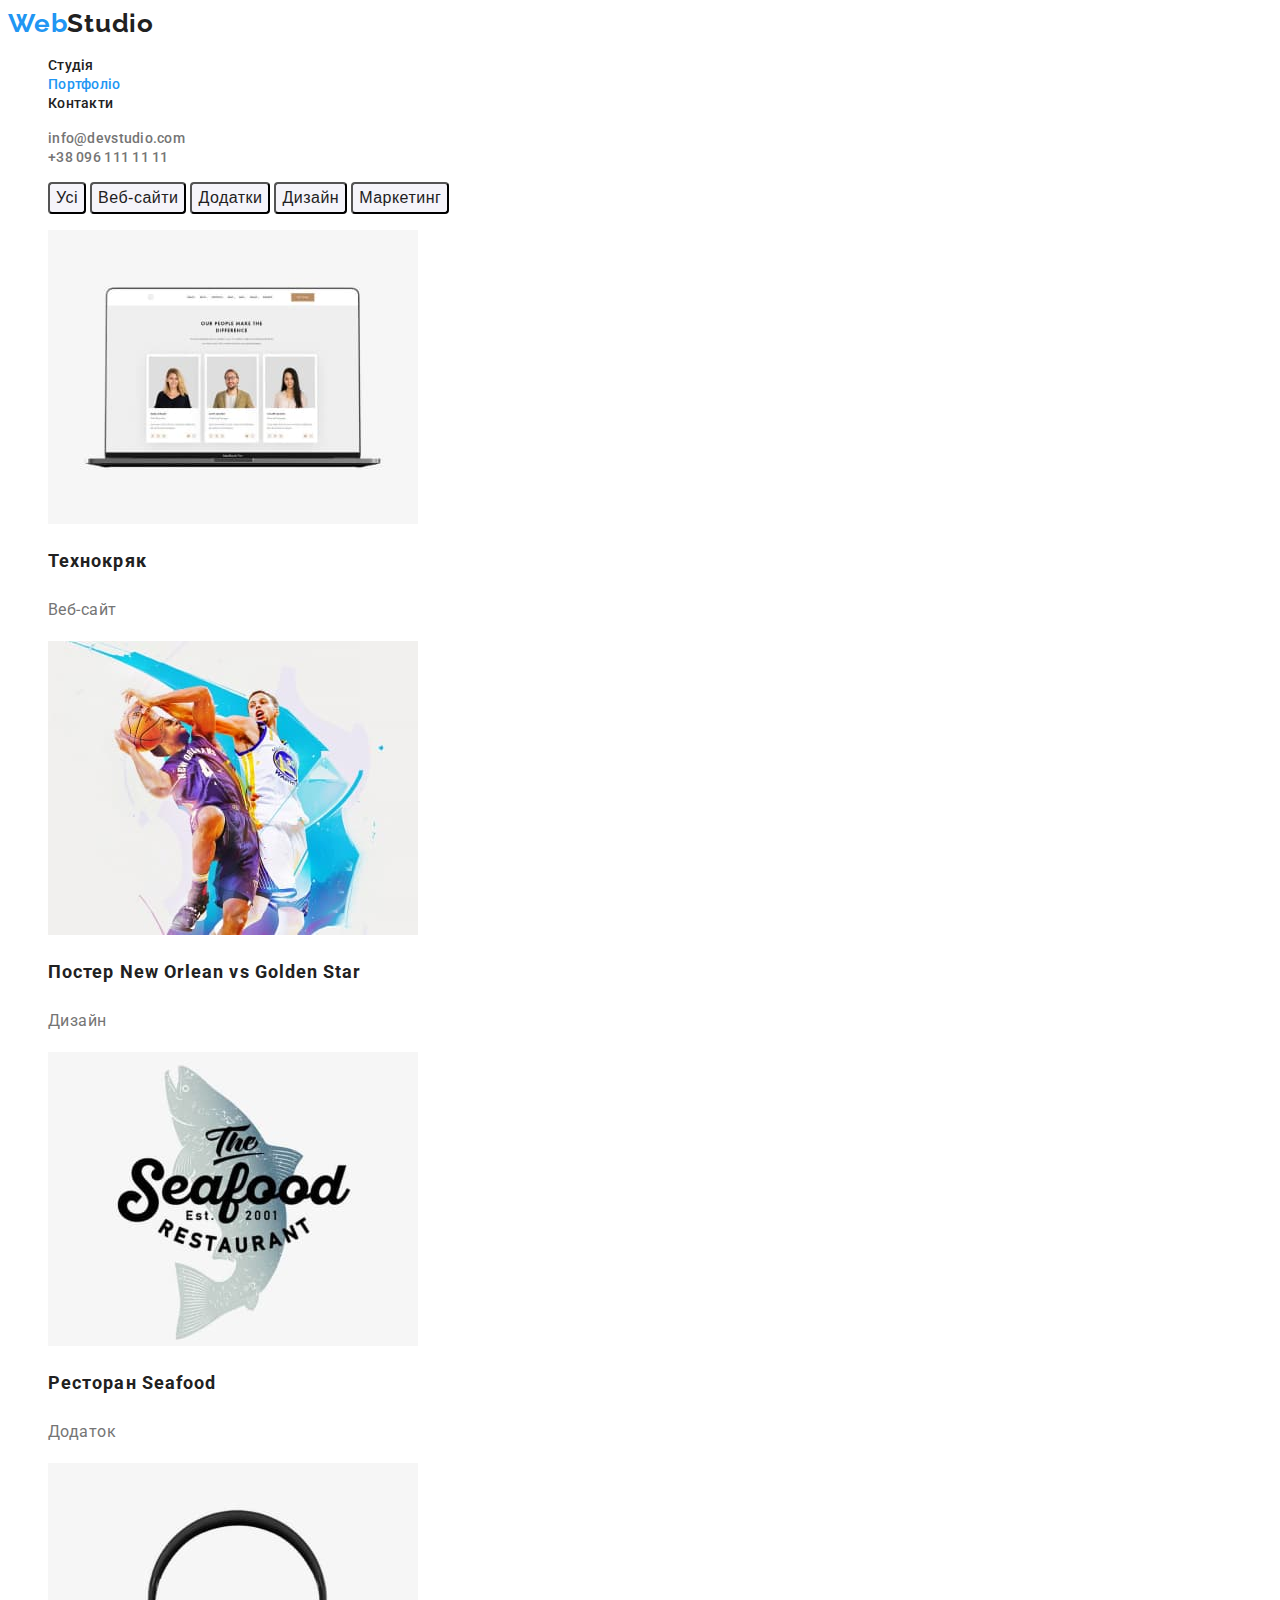
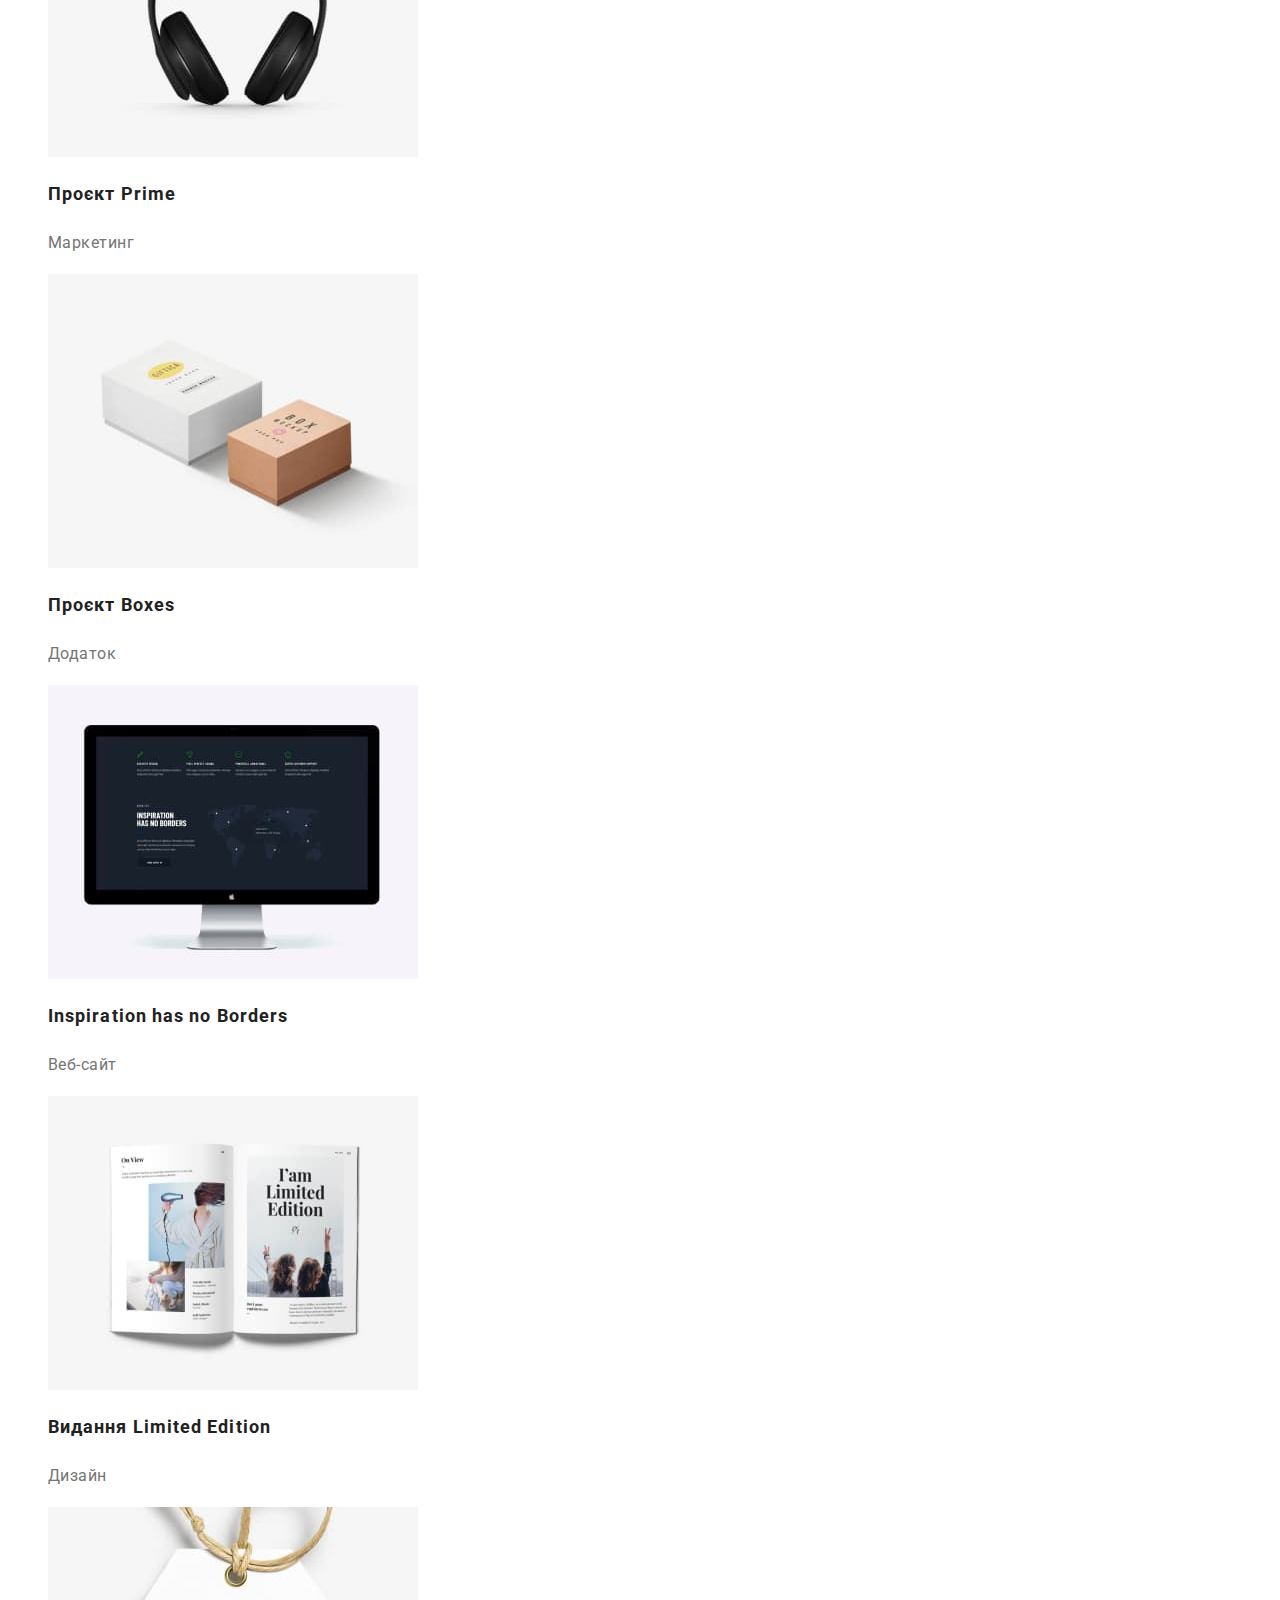
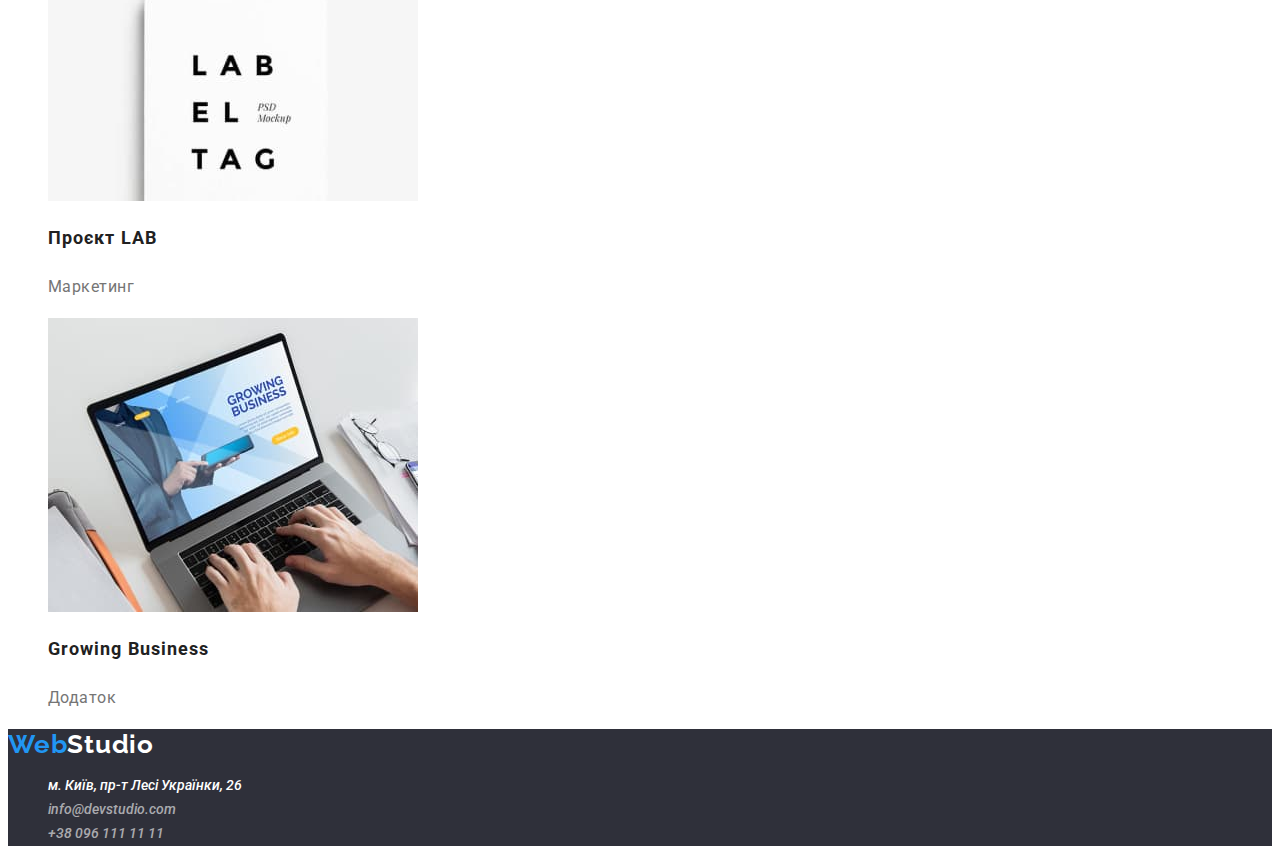
==== commit 2b276321: "fixes" ====
--- a/portfolio.html
+++ b/portfolio.html
@@ -29,117 +29,115 @@
       </div>
     </header>
     <main>
-      <section class="potfolio-buttons">
+      <ul>
         <h1 class="title-portfolio" hidden>заголовок 1</h1>
         <button class="portfolio-button" type="button">Усі</button>
         <button class="portfolio-button" type="button">Веб-сайти</button>
         <button class="portfolio-button" type="button">Додатки</button>
         <button class="portfolio-button" type="button">Дизайн</button>
         <button class="portfolio-button" type="button">Маркетинг</button>
-      </section>
-      <section class="our-work">
-        <ul>
-          <li>
-            <img
-              class="portfolio-img"
-              src="./images/portfolio/people.jpg"
-              alt="ноутбук з видкритою сторінкою з людьми"
-              width="370"
-              height="294"
-            />
-            <h2 class="portfolio-tittle">Технокряк</h2>
-            <p class="portfolio-paragraph">Веб-сайт</p>
-          </li>
-          <li>
-            <img
-              class="portfolio-img"
-              src="./images/portfolio/basketball.jpg"
-              alt="Постер з двума професійними гравцями в баскетбол"
-              width="370"
-              height="294"
-            />
-            <h2 class="portfolio-tittle">Постер New Orlean vs Golden Star</h2>
-            <p class="portfolio-paragraph">Дизайн</p>
-          </li>
-          <li>
-            <img
-              class="portfolio-img"
-              src="./images/portfolio/seafood_logo.jpg"
-              alt="Лого рибного ресторану "
-              width="370"
-              height="294"
-            />
-            <h2 class="portfolio-tittle">Ресторан Seafood</h2>
-            <p class="portfolio-paragraph">Додаток</p>
-          </li>
-          <li>
-            <img
-              class="portfolio-img"
-              src="./images/portfolio/headphones.jpg"
-              alt="повнорозмірні навушники"
-              width="370"
-              height="294"
-            />
-            <h2 class="portfolio-tittle">Проєкт Prime</h2>
-            <p class="portfolio-paragraph">Маркетинг</p>
-          </li>
-          <li>
-            <img
-              class="portfolio-img"
-              src="./images/portfolio/boxes.jpg"
-              alt="дві коробки на столі"
-              width="370"
-              height="294"
-            />
-            <h2 class="portfolio-tittle">Проєкт Boxes</h2>
-            <p class="portfolio-paragraph">Додаток</p>
-          </li>
-          <li>
-            <img
-              class="portfolio-img"
-              src="./images/portfolio/imac.jpg"
-              alt="компьютер з відкритою презентаціею"
-              width="370"
-              height="294"
-            />
-            <h2 class="portfolio-tittle" lang="en">Inspiration has no Borders</h2>
-            <p class="portfolio-paragraph">Веб-сайт</p>
-          </li>
-          <li>
-            <img
-              class="portfolio-img"
-              src="./images/portfolio/book.jpg"
-              alt="відкріта книга з різними фото"
-              width="370"
-              height="294"
-            />
-            <h2 class="portfolio-tittle">Видання Limited Edition</h2>
-            <p class="portfolio-paragraph">Дизайн</p>
-          </li>
-          <li>
-            <img
-              class="portfolio-img"
-              src="./images/portfolio/tag.jpg"
-              alt="бірка з надписом lab el tag"
-              width="370"
-              height="294"
-            />
-            <h2 class="portfolio-tittle">Проєкт LAB</h2>
-            <p class="portfolio-paragraph">Маркетинг</p>
-          </li>
-          <li>
-            <img
-              class="portfolio-img"
-              src="./images/portfolio/macbook.jpg"
-              alt="людина розроблюе рекламу"
-              width="370"
-              height="294"
-            />
-            <h2 class="portfolio-tittle" lang="en">Growing Business</h2>
-            <p class="portfolio-paragraph">Додаток</p>
-          </li>
-        </ul>
-      </section>
+      </ul>
+      <ul>
+        <li>
+          <img
+            class="portfolio-img"
+            src="./images/portfolio/people.jpg"
+            alt="ноутбук з видкритою сторінкою з людьми"
+            width="370"
+            height="294"
+          />
+          <h2 class="portfolio-tittle">Технокряк</h2>
+          <p class="portfolio-paragraph">Веб-сайт</p>
+        </li>
+        <li>
+          <img
+            class="portfolio-img"
+            src="./images/portfolio/basketball.jpg"
+            alt="Постер з двума професійними гравцями в баскетбол"
+            width="370"
+            height="294"
+          />
+          <h2 class="portfolio-tittle">Постер New Orlean vs Golden Star</h2>
+          <p class="portfolio-paragraph">Дизайн</p>
+        </li>
+        <li>
+          <img
+            class="portfolio-img"
+            src="./images/portfolio/seafood_logo.jpg"
+            alt="Лого рибного ресторану "
+            width="370"
+            height="294"
+          />
+          <h2 class="portfolio-tittle">Ресторан Seafood</h2>
+          <p class="portfolio-paragraph">Додаток</p>
+        </li>
+        <li>
+          <img
+            class="portfolio-img"
+            src="./images/portfolio/headphones.jpg"
+            alt="повнорозмірні навушники"
+            width="370"
+            height="294"
+          />
+          <h2 class="portfolio-tittle">Проєкт Prime</h2>
+          <p class="portfolio-paragraph">Маркетинг</p>
+        </li>
+        <li>
+          <img
+            class="portfolio-img"
+            src="./images/portfolio/boxes.jpg"
+            alt="дві коробки на столі"
+            width="370"
+            height="294"
+          />
+          <h2 class="portfolio-tittle">Проєкт Boxes</h2>
+          <p class="portfolio-paragraph">Додаток</p>
+        </li>
+        <li>
+          <img
+            class="portfolio-img"
+            src="./images/portfolio/imac.jpg"
+            alt="компьютер з відкритою презентаціею"
+            width="370"
+            height="294"
+          />
+          <h2 class="portfolio-tittle" lang="en">Inspiration has no Borders</h2>
+          <p class="portfolio-paragraph">Веб-сайт</p>
+        </li>
+        <li>
+          <img
+            class="portfolio-img"
+            src="./images/portfolio/book.jpg"
+            alt="відкріта книга з різними фото"
+            width="370"
+            height="294"
+          />
+          <h2 class="portfolio-tittle">Видання Limited Edition</h2>
+          <p class="portfolio-paragraph">Дизайн</p>
+        </li>
+        <li>
+          <img
+            class="portfolio-img"
+            src="./images/portfolio/tag.jpg"
+            alt="бірка з надписом lab el tag"
+            width="370"
+            height="294"
+          />
+          <h2 class="portfolio-tittle">Проєкт LAB</h2>
+          <p class="portfolio-paragraph">Маркетинг</p>
+        </li>
+        <li>
+          <img
+            class="portfolio-img"
+            src="./images/portfolio/macbook.jpg"
+            alt="людина розроблюе рекламу"
+            width="370"
+            height="294"
+          />
+          <h2 class="portfolio-tittle" lang="en">Growing Business</h2>
+          <p class="portfolio-paragraph">Додаток</p>
+        </li>
+      </ul>
     </main>
     <footer class="footer">
       <a href="/" class="logo-link"> Web<span class="sec-logo-footer">Studio</span> </a>
--- a/css/styles.css
+++ b/css/styles.css
@@ -31,7 +31,7 @@
  .logo-link {
     color: var(--brand-color-focus);
     font-family: 'Raleway';
-        font-style: normal;
+        
         font-weight: 700;
         font-size: 26px;
         line-height: 1.19;
@@ -41,7 +41,7 @@
  .sec-logo {
     color:var(--brand-color-main);
     font-family: 'Raleway';
-        font-style: normal;
+        
         font-weight: 700;
         font-size: 26px;
         line-height: 1.19;
@@ -50,6 +50,10 @@
 
  .header-nav {
     color: var(--brand-color-main);
+        font-weight: 500;
+        font-size: 14px;
+        line-height: 1.14;
+        letter-spacing: 0.02em;
 }
 
 .header-nav:hover{
@@ -62,11 +66,19 @@
 
 .header-nav-index{
     color: var(--brand-color-focus);
+        font-weight: 500;
+        font-size: 14px;
+        line-height: 1.14;
+        letter-spacing: 0.02em;
 }
 
 .header-nav-portfolio{
     color: var(--brand-color-focus);
-}
+    font-weight: 500;
+        font-size: 14px;
+        line-height: 1.14;
+        letter-spacing: 0.02em;
+    }
 
 .header-nav-portfolio:hover {
     color: var(--brand-color-focus);
@@ -74,10 +86,21 @@
 
 .header-nav-portfolio:focus{
     color: var(--brand-color-focus);
+    font-family: 'Roboto';
+        font-style: normal;
+        font-weight: 500;
+        font-size: 14px;
+        line-height: 1.14;
+        letter-spacing: 0.02em;
 }
 
  .header-info {
     color: var(--brand-color-text);
+    font-style: normal;
+        font-weight: 500;
+        font-size: 14px;
+        line-height: 1.14  ;
+        letter-spacing: 0.02em;
 }
 
 .header-info:focus{
@@ -91,23 +114,28 @@
 /* hero */
 .hero {
     background-color: #2F303A;
-}
+}   
 
 .hero-tittle {
-        font-style: normal;
         font-weight: 900;
         font-size: 44px;
-        line-height: 1,36;
+        line-height: 1.36;
+        text-align: center;
+        letter-spacing: 0.06em;
+        text-transform: uppercase;
     
         color: var(--main-white);
 }
 
 .button-hero{
     font-family: 'Roboto';
-        font-style: normal;
         font-weight: 700;
         font-size: 16px;
         line-height: 1.87;
+        display: flex;
+        align-items: center;
+        text-align: center;
+        letter-spacing: 0.06em;
     background-color:var(--brand-color-focus);
     color: var(--main-white);
 }
@@ -115,9 +143,6 @@
 /* about us */
 
 .sec-tittle {
-
-
-        font-style: normal;
         font-weight: 700;
         font-size: 14px;
         line-height: 1.14;
@@ -127,8 +152,6 @@
 
 .sec-paragraph {
 color: var(--brand-color-text);
-    font-style: normal;
-    font-weight: 400;
     font-size: 14px;
     line-height: 1.71;
     letter-spacing: 0.03em;
@@ -138,12 +161,11 @@
 /* about us img */
  
 .tittle-about-us-img{
-
-
-        font-style: normal;
-        font-weight: 700;
-        font-size: 36px;
-        line-height:1.16;
+    font-weight: 700;
+    font-size: 36px;
+    line-height:1.67;
+    text-align: center;
+    letter-spacing: 0.03em;
 }
 
 /* team */
@@ -153,33 +175,32 @@
 }
 
 .our-team{
-
-    font-style: normal;
     font-weight: 700;
     font-size: 36px;
     line-height: 1.16;
+    text-align: center;
+    letter-spacing: 0.03em;
 }
 
 .team-member{
-    font-style: normal;
     font-weight: 500;
     font-size: 16px;
     line-height: 1.19;
+    text-align: center;
+    letter-spacing: 0.03em;
 }
 
 .member-description {
     color: var(--brand-color-text);
-    font-family: 'Roboto';
-        font-style: normal;
-        font-weight: 400;
         font-size: 16px;
         line-height: 1.19;
+        text-align: center;
+        letter-spacing: 0.03em;
 }
  /* footer */
 
  .footer{
     background-color: var(--brand-background-color);
-        font-style: normal;
         font-weight: 500;
         font-size: 14px;
         line-height: 1.14;
@@ -191,8 +212,6 @@
 
  .address{
    color: var(--main-white);
-    font-style: normal;
-    font-weight: 400;
     font-size: 14px;
     line-height: 1.71;
  } 
@@ -207,9 +226,6 @@
 
  .footer-info{
     color: rgba(255, 255, 255, 0.6);
-    font-family: 'Roboto';
-        font-style: normal;
-        font-weight: 400;
         font-size: 14px;
         line-height: 1.71;
  }
@@ -225,11 +241,11 @@
  /* portfolio */
 
  .portfolio-button{
-    font-family: 'Roboto';
-        font-style: normal;
         font-weight: 500;
         font-size: 16px;
         line-height: 1.63;
+        text-align: center;
+        letter-spacing: 0.03em;
     background-color: var(--brand-secondery-background);
     color: var(--brand-color-main);
     border-radius: 4px;
@@ -242,15 +258,14 @@
     background-color: var(--brand-color-focus);
     color: var(--main-white);}
     .portfolio-tittle{
-        font-style: normal;
             font-weight: 700;
             font-size: 18px;
             line-height: 2 ;
+            letter-spacing: 0.06em;
     }
     .portfolio-paragraph{
         color: var(--brand-color-text);
-        font-style: normal;
-            font-weight: 400;
             font-size: 16px;
-            line-height: 30px;
+            line-height: 1.88;
+            letter-spacing: 0.03em;
     }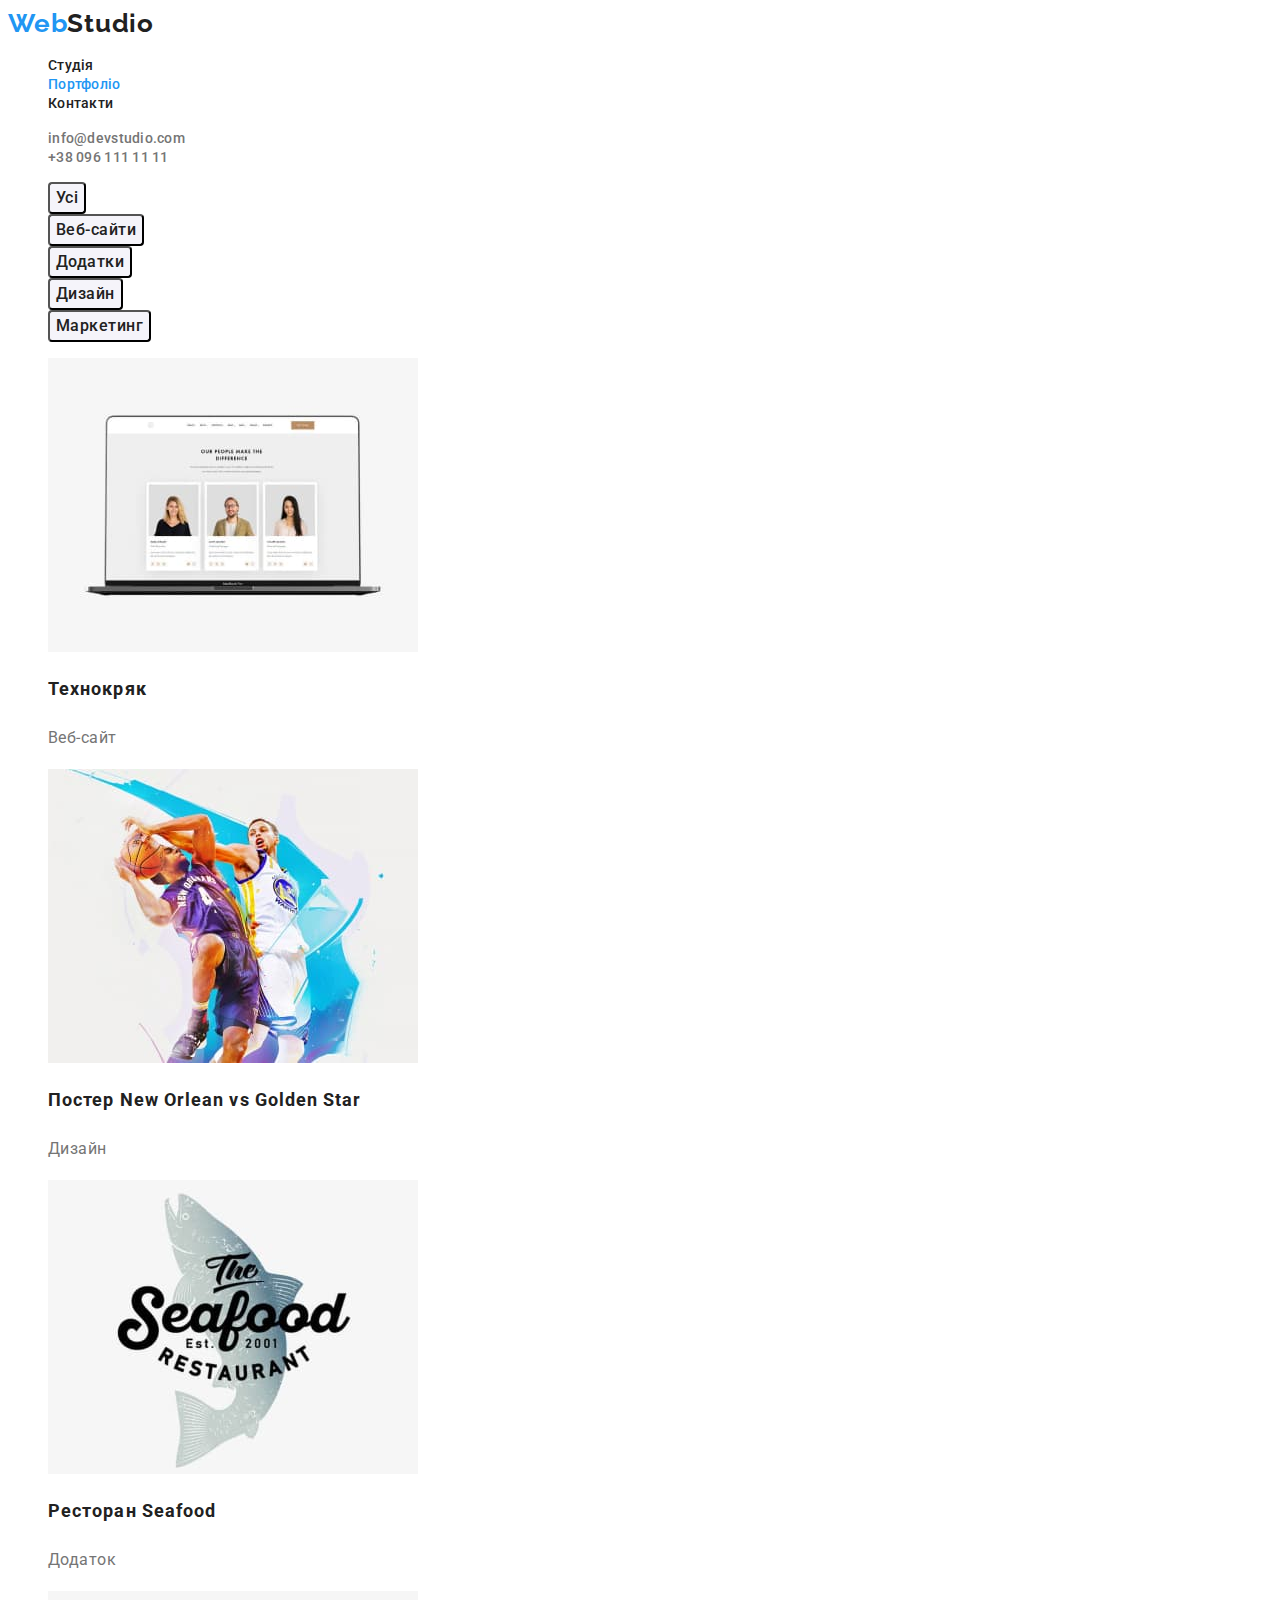
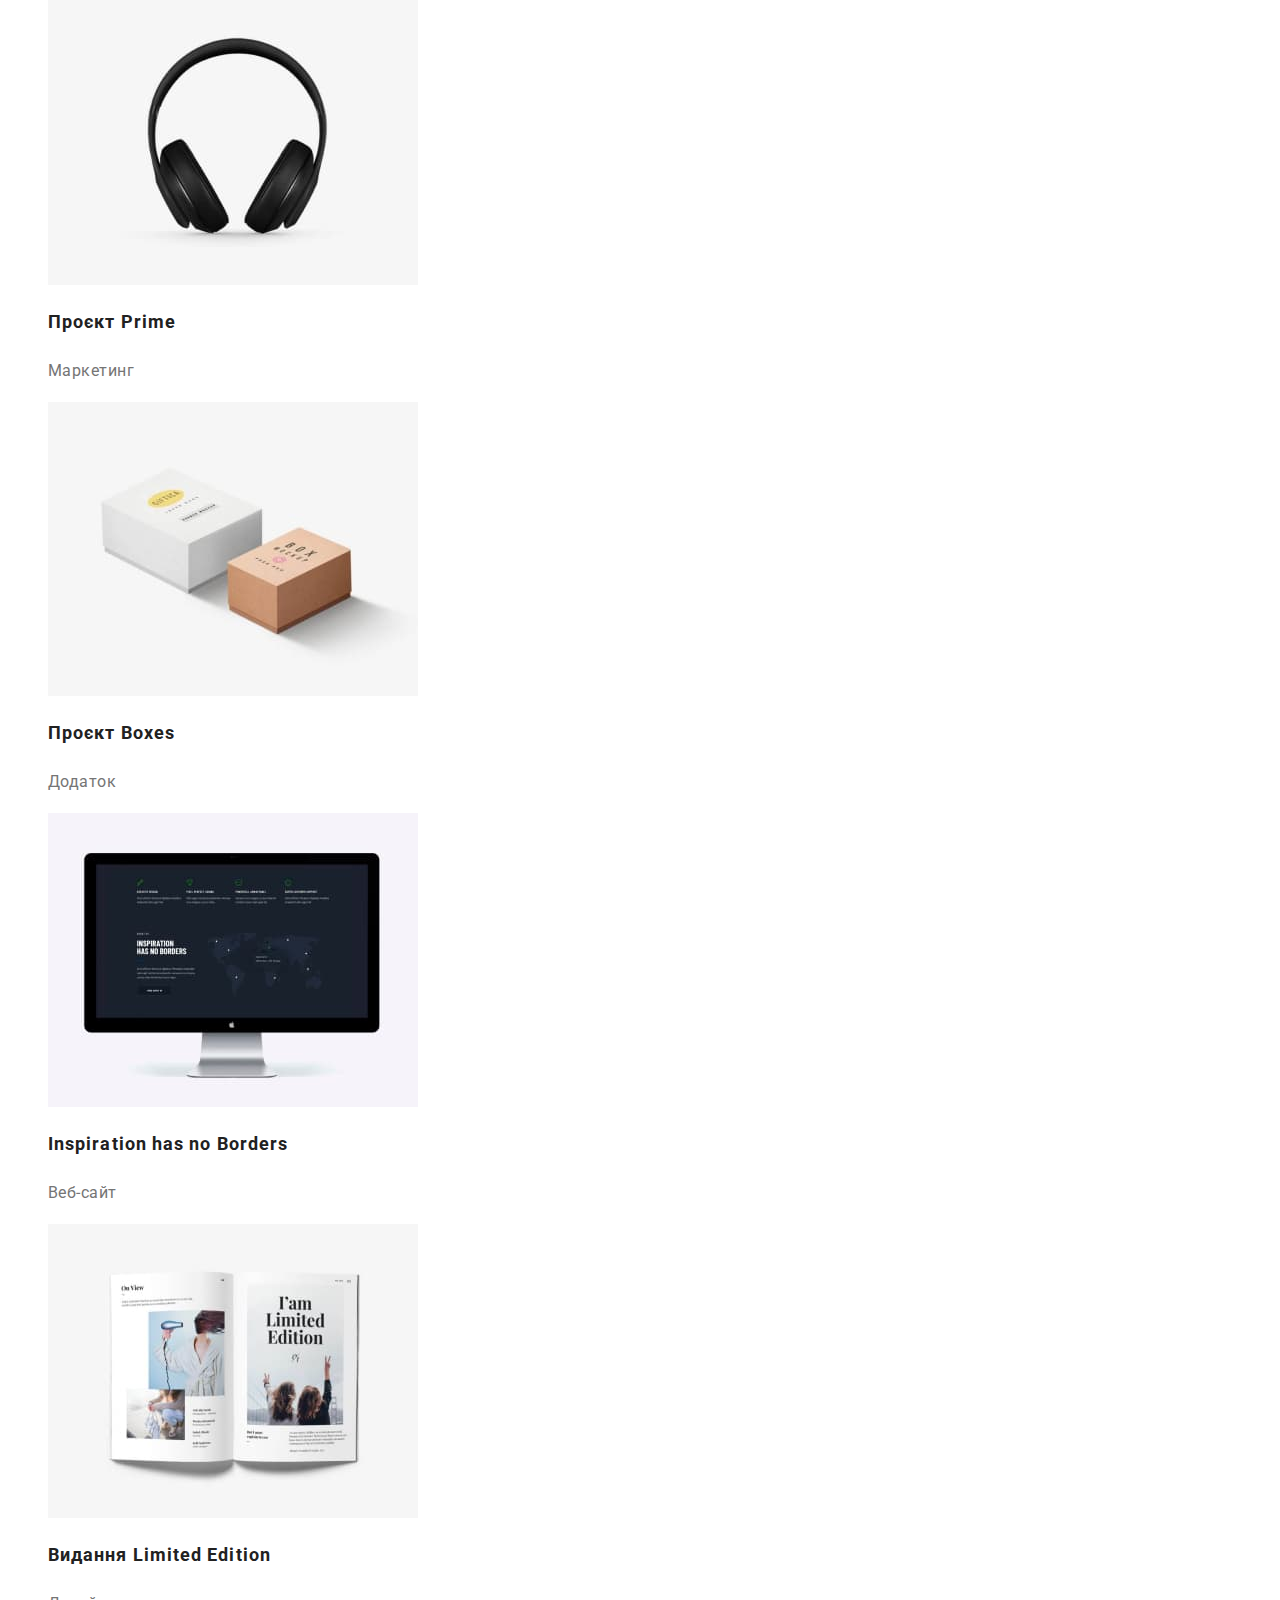
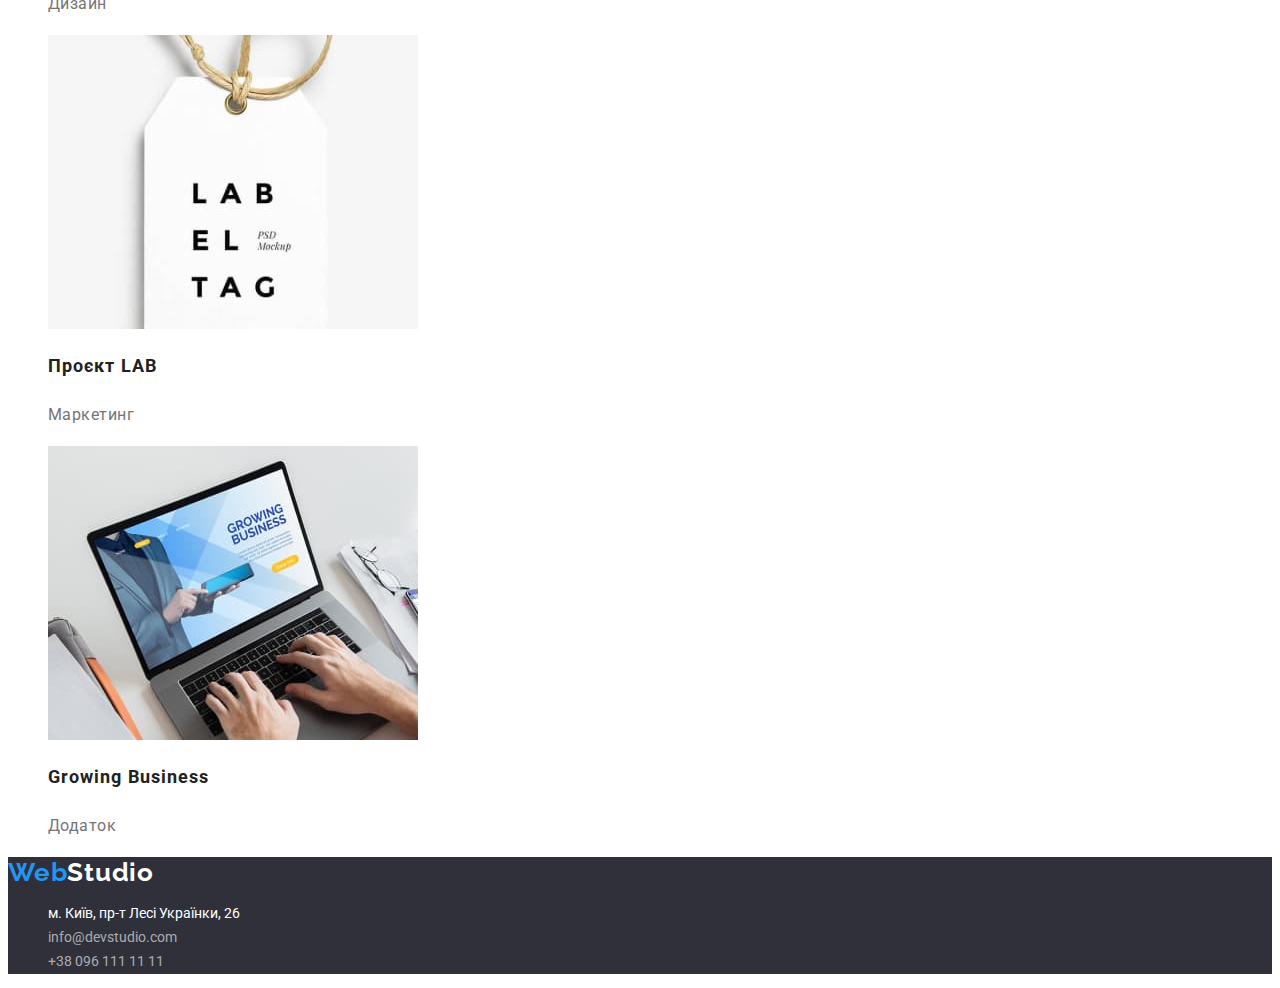
==== commit e8b993b9: "Fixes" ====
--- a/portfolio.html
+++ b/portfolio.html
@@ -29,115 +29,117 @@
       </div>
     </header>
     <main>
-      <ul>
+      <section>
         <h1 class="title-portfolio" hidden>заголовок 1</h1>
-        <button class="portfolio-button" type="button">Усі</button>
-        <button class="portfolio-button" type="button">Веб-сайти</button>
-        <button class="portfolio-button" type="button">Додатки</button>
-        <button class="portfolio-button" type="button">Дизайн</button>
-        <button class="portfolio-button" type="button">Маркетинг</button>
-      </ul>
-      <ul>
-        <li>
-          <img
-            class="portfolio-img"
-            src="./images/portfolio/people.jpg"
-            alt="ноутбук з видкритою сторінкою з людьми"
-            width="370"
-            height="294"
-          />
-          <h2 class="portfolio-tittle">Технокряк</h2>
-          <p class="portfolio-paragraph">Веб-сайт</p>
-        </li>
-        <li>
-          <img
-            class="portfolio-img"
-            src="./images/portfolio/basketball.jpg"
-            alt="Постер з двума професійними гравцями в баскетбол"
-            width="370"
-            height="294"
-          />
-          <h2 class="portfolio-tittle">Постер New Orlean vs Golden Star</h2>
-          <p class="portfolio-paragraph">Дизайн</p>
-        </li>
-        <li>
-          <img
-            class="portfolio-img"
-            src="./images/portfolio/seafood_logo.jpg"
-            alt="Лого рибного ресторану "
-            width="370"
-            height="294"
-          />
-          <h2 class="portfolio-tittle">Ресторан Seafood</h2>
-          <p class="portfolio-paragraph">Додаток</p>
-        </li>
-        <li>
-          <img
-            class="portfolio-img"
-            src="./images/portfolio/headphones.jpg"
-            alt="повнорозмірні навушники"
-            width="370"
-            height="294"
-          />
-          <h2 class="portfolio-tittle">Проєкт Prime</h2>
-          <p class="portfolio-paragraph">Маркетинг</p>
-        </li>
-        <li>
-          <img
-            class="portfolio-img"
-            src="./images/portfolio/boxes.jpg"
-            alt="дві коробки на столі"
-            width="370"
-            height="294"
-          />
-          <h2 class="portfolio-tittle">Проєкт Boxes</h2>
-          <p class="portfolio-paragraph">Додаток</p>
-        </li>
-        <li>
-          <img
-            class="portfolio-img"
-            src="./images/portfolio/imac.jpg"
-            alt="компьютер з відкритою презентаціею"
-            width="370"
-            height="294"
-          />
-          <h2 class="portfolio-tittle" lang="en">Inspiration has no Borders</h2>
-          <p class="portfolio-paragraph">Веб-сайт</p>
-        </li>
-        <li>
-          <img
-            class="portfolio-img"
-            src="./images/portfolio/book.jpg"
-            alt="відкріта книга з різними фото"
-            width="370"
-            height="294"
-          />
-          <h2 class="portfolio-tittle">Видання Limited Edition</h2>
-          <p class="portfolio-paragraph">Дизайн</p>
-        </li>
-        <li>
-          <img
-            class="portfolio-img"
-            src="./images/portfolio/tag.jpg"
-            alt="бірка з надписом lab el tag"
-            width="370"
-            height="294"
-          />
-          <h2 class="portfolio-tittle">Проєкт LAB</h2>
-          <p class="portfolio-paragraph">Маркетинг</p>
-        </li>
-        <li>
-          <img
-            class="portfolio-img"
-            src="./images/portfolio/macbook.jpg"
-            alt="людина розроблюе рекламу"
-            width="370"
-            height="294"
-          />
-          <h2 class="portfolio-tittle" lang="en">Growing Business</h2>
-          <p class="portfolio-paragraph">Додаток</p>
-        </li>
-      </ul>
+        <ul>
+          <li><button class="portfolio-button" type="button">Усі</button></li>
+          <li><button class="portfolio-button" type="button">Веб-сайти</button></li>
+          <li><button class="portfolio-button" type="button">Додатки</button></li>
+          <li><button class="portfolio-button" type="button">Дизайн</button></li>
+          <li><button class="portfolio-button" type="button">Маркетинг</button></li>
+        </ul>
+        <ul>
+          <li>
+            <img
+              class="portfolio-img"
+              src="./images/portfolio/people.jpg"
+              alt="ноутбук з видкритою сторінкою з людьми"
+              width="370"
+              height="294"
+            />
+            <h2 class="portfolio-tittle">Технокряк</h2>
+            <p class="portfolio-paragraph">Веб-сайт</p>
+          </li>
+          <li>
+            <img
+              class="portfolio-img"
+              src="./images/portfolio/basketball.jpg"
+              alt="Постер з двума професійними гравцями в баскетбол"
+              width="370"
+              height="294"
+            />
+            <h2 class="portfolio-tittle">Постер New Orlean vs Golden Star</h2>
+            <p class="portfolio-paragraph">Дизайн</p>
+          </li>
+          <li>
+            <img
+              class="portfolio-img"
+              src="./images/portfolio/seafood_logo.jpg"
+              alt="Лого рибного ресторану "
+              width="370"
+              height="294"
+            />
+            <h2 class="portfolio-tittle">Ресторан Seafood</h2>
+            <p class="portfolio-paragraph">Додаток</p>
+          </li>
+          <li>
+            <img
+              class="portfolio-img"
+              src="./images/portfolio/headphones.jpg"
+              alt="повнорозмірні навушники"
+              width="370"
+              height="294"
+            />
+            <h2 class="portfolio-tittle">Проєкт Prime</h2>
+            <p class="portfolio-paragraph">Маркетинг</p>
+          </li>
+          <li>
+            <img
+              class="portfolio-img"
+              src="./images/portfolio/boxes.jpg"
+              alt="дві коробки на столі"
+              width="370"
+              height="294"
+            />
+            <h2 class="portfolio-tittle">Проєкт Boxes</h2>
+            <p class="portfolio-paragraph">Додаток</p>
+          </li>
+          <li>
+            <img
+              class="portfolio-img"
+              src="./images/portfolio/imac.jpg"
+              alt="компьютер з відкритою презентаціею"
+              width="370"
+              height="294"
+            />
+            <h2 class="portfolio-tittle" lang="en">Inspiration has no Borders</h2>
+            <p class="portfolio-paragraph">Веб-сайт</p>
+          </li>
+          <li>
+            <img
+              class="portfolio-img"
+              src="./images/portfolio/book.jpg"
+              alt="відкріта книга з різними фото"
+              width="370"
+              height="294"
+            />
+            <h2 class="portfolio-tittle">Видання Limited Edition</h2>
+            <p class="portfolio-paragraph">Дизайн</p>
+          </li>
+          <li>
+            <img
+              class="portfolio-img"
+              src="./images/portfolio/tag.jpg"
+              alt="бірка з надписом lab el tag"
+              width="370"
+              height="294"
+            />
+            <h2 class="portfolio-tittle">Проєкт LAB</h2>
+            <p class="portfolio-paragraph">Маркетинг</p>
+          </li>
+          <li>
+            <img
+              class="portfolio-img"
+              src="./images/portfolio/macbook.jpg"
+              alt="людина розроблюе рекламу"
+              width="370"
+              height="294"
+            />
+            <h2 class="portfolio-tittle" lang="en">Growing Business</h2>
+            <p class="portfolio-paragraph">Додаток</p>
+          </li>
+        </ul>
+      </section>
     </main>
     <footer class="footer">
       <a href="/" class="logo-link"> Web<span class="sec-logo-footer">Studio</span> </a>
--- a/css/styles.css
+++ b/css/styles.css
@@ -86,8 +86,6 @@
 
 .header-nav-portfolio:focus{
     color: var(--brand-color-focus);
-    font-family: 'Roboto';
-        font-style: normal;
         font-weight: 500;
         font-size: 14px;
         line-height: 1.14;
@@ -96,7 +94,6 @@
 
  .header-info {
     color: var(--brand-color-text);
-    font-style: normal;
         font-weight: 500;
         font-size: 14px;
         line-height: 1.14  ;
@@ -186,7 +183,6 @@
     font-weight: 500;
     font-size: 16px;
     line-height: 1.19;
-    text-align: center;
     letter-spacing: 0.03em;
 }
 
@@ -194,14 +190,12 @@
     color: var(--brand-color-text);
         font-size: 16px;
         line-height: 1.19;
-        text-align: center;
         letter-spacing: 0.03em;
 }
  /* footer */
 
  .footer{
     background-color: var(--brand-background-color);
-        font-weight: 500;
         font-size: 14px;
         line-height: 1.14;
  }
@@ -213,7 +207,8 @@
  .address{
    color: var(--main-white);
     font-size: 14px;
-    line-height: 1.71;
+    line-height: 1.71;;
+    font-style: normal;
  } 
 
 .address:hover{
@@ -228,6 +223,7 @@
     color: rgba(255, 255, 255, 0.6);
         font-size: 14px;
         line-height: 1.71;
+        font-style: normal;
  }
 
 .footer-info:hover{
@@ -241,6 +237,7 @@
  /* portfolio */
 
  .portfolio-button{
+    font-family: 'Roboto';
         font-weight: 500;
         font-size: 16px;
         line-height: 1.63;
@@ -253,6 +250,7 @@
  .portfolio-button:hover{
     background-color: var(--brand-color-focus);
     color: var(--main-white);
+    font-family: 'Roboto';
  }
  .portfolio-button:focus{
     background-color: var(--brand-color-focus);
